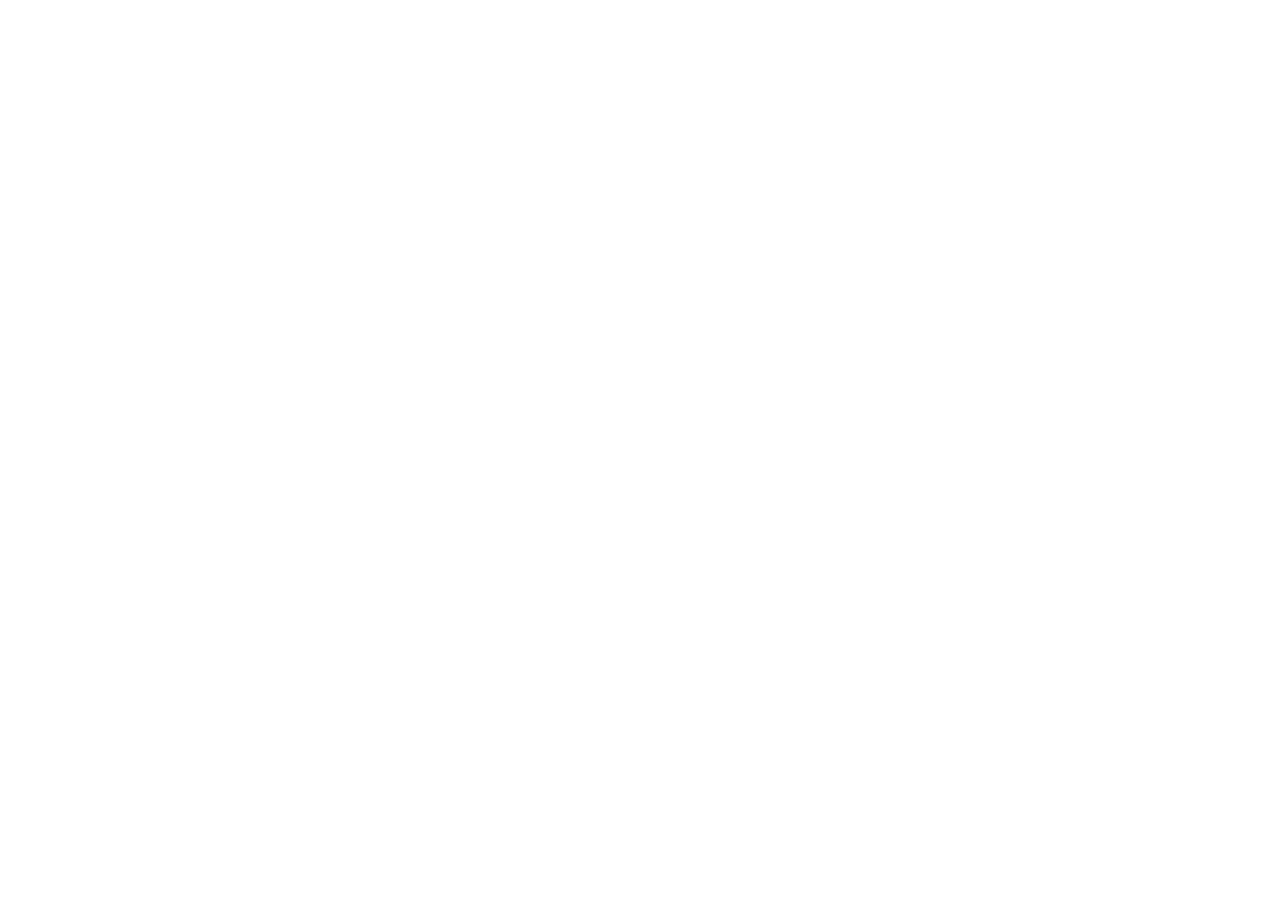
==== index.html @ 541f3d23 "final commit" ====
<!DOCTYPE html>
<html lang="en">
<head>
    <meta charset="UTF-8">
    <meta name="viewport" content="width=device-width, initial-scale=1.0">
    <title>Login & Registration page</title>
    <link rel="stylesheet" href="./Login_Registration_page.css">
</head>
<body>

    <header>
        <h2 class="logo">Logo</h2>
        <nav class="navigation-bar">
            <a href="#">Home</a>
            <a href="#">About</a>
            <a href="#">Contact</a>
            <a href="#">Service</a>
            <button class="login-btn">Login</button>
        </nav>
    </header>

    <div class="wrapper">
        <div class="icon-closed"><ion-icon name="close"></ion-icon></div>

        <div id="login" class="form-box login">
            <h2>Login</h2>
            <form action="#">
                <div class="input-box">
                    <span class="icon"><ion-icon name="mail"></ion-icon></span>
                    <input type="email" required>
                    <Label>Email</Label>
                </div>

                <div class="input-box">
                    <span class="icon"><ion-icon name="lock-closed"></ion-icon> </span>
                    <input type="password" required>
                    <Label>Password</Label>
                </div>
                <div class="remember-forget">
                    <label> <input type="checkbox"> Remember me </label>
                    <a href="#"> Forget Password </a>
                </div>
                <button type="submit" class="btn">Login</button>

                <div class="login-registration">
                    <p>Don't have an account ?<a href="#" class="register-link">Register</a></p>
                </div>
            </form>
        </div>
         <div id="register" class="form-box register">
            <h2>Registration</h2>
            <form action="#">
                <div class="input-box">
                    <span class="icon"><ion-icon name="person-circle"></ion-icon></span>
                    <input type="text" required>
                    <Label>Username</Label>
                </div>

                <div class="input-box">
                    <span class="icon"><ion-icon name="mail"></ion-icon></span>
                    <input type="email" required>
                    <Label>Email</Label>
                </div>

                <div class="input-box">
                    <span class="icon"><ion-icon name="lock-closed"></ion-icon> </span>
                    <input type="password" required>
                    <Label>Password</Label>
                </div>
                <div class="remember-forget">
                    <label> <input type="checkbox"> Agree to the term & Conditions </label>
                </div>
                <button type="button" class="btn">Register</button>

                <div class="login-registration">
                    <p>Already have an account ? <a href="#" class="login-link">Login</a></p>
                </div>
            </form>
        </div>
    </div>

    <script src="./Login_Registration_page.js"></script>
    <script type="module" src="https://unpkg.com/ionicons@7.1.0/dist/ionicons/ionicons.esm.js"></script>
    <script nomodule src="https://unpkg.com/ionicons@7.1.0/dist/ionicons/ionicons.js"></script>
</body>
</html>
---- Login_Registration_page.css ----
*{
    margin: 0;
    padding: 0;
    box-sizing: border-box;
}

body{
    display: flex;
    justify-content: center;
    align-items: center;
    min-height: 100vh;
    background: url(https://plus.unsplash.com/premium_photo-1675198764473-30434364c8b6?q=80&w=870&auto=format&fit=crop&ixlib=rb-4.1.0&ixid=M3wxMjA3fDB8MHxwaG90by1wYWdlfHx8fGVufDB8fHx8fA%3D%3D) no-repeat;
    background-size: cover;
    background-position:center;
}

header{
    position: fixed;
    top: 0;
    left: 0;
    width: 100vw;
    padding: 20px 100px;
    display: flex;
    justify-content: space-between;
    align-items: center;
    z-index: 99;
}

.logo{
    font-size: 3em;
    color: #ffff;
    user-select: none;
}

.navigation-bar a{
    position: relative;
    margin-left: 40px;
    text-decoration: none;
    color: #ffff;
    font-weight: 500;
    font-size: 1.23em;
}

.navigation-bar a::after{
    content: '';
    position: absolute;
    left: 0;
    bottom: -6px;
    width: 100%;
    height: 3px;
    background: #ffff;
    border-radius: 5px;
    transform-origin: right;
    transform: scale(0);
    transition: transform 0.5s;
}

.navigation-bar a:hover::after{
    transform-origin: left;
    transform: scale(1);
    transition: transform 0.5s;
}


.navigation-bar .login-btn{
    width: 130px;
    height: 50px;
    font-size: 1.23em;
    background: transparent;
    border: 2px solid white;
    outline: none;
    border-radius: 6px;
    cursor: pointer;
    color: #ffff;
    margin-left: 40px;
    transition: all 0.5s ease-in-out;
}

.navigation-bar .login-btn:hover{
    background-color: white;
    color: #162938;
    transition: all 0.5s ease-in-out;
}

.wrapper {
    position: relative;
    width: 400px;
    height: 440px;
    background: transparent;
    border: 2px solid rgba(255, 255, 255, .5);
    border-radius: 20px;
    backdrop-filter: blur(20px);
    box-shadow: 0 0 30px rgba(0, 0, 0, .5);
    display: flex;
    justify-content: center;
    align-items: center;
    overflow: hidden;
    transform: scale(0);
    transition: transform 0.5s ease , height .2s ease;
} 

.wrapper.active-popup {
    transform: scale(1);
}

.wrapper.active{
    height: 520px;
}

.wrapper .form-box{
    width: 100%;
    padding: 40px;
}

.wrapper .form-box.login{
    transition: transform 0.18s ease;
    transform: translateX(0);
}

.wrapper.active .form-box.login{
    transition: none;
    transform: translateX(-400px);
}

.wrapper .form-box.register {
    position: absolute;
    transition: none;
    transform: translateX(400px);
}

.wrapper.active .form-box.register{
    transition: transform 0.18s ease;
    transform: translateX(0);
}

.reg{
    display: none;
}

.log{
    display: none;
}

.wrapper .icon-closed{
    position: absolute;
    top: 0;
    right: 0;
    width: 45px;
    height: 45px;
    background: #162938;
    color: aliceblue;
    font-size: 2em;
    display: flex;
    justify-content: center;
    align-items: center;
    border-bottom-left-radius:20px ;
    cursor: pointer;
    z-index: 1;
}

.form-box h2{
    font-size: 2em;
    color: #162938;
    text-align: center;
    user-select: none;
}

.input-box{
    position: relative;
    width: 100%;
    height: 50px;
    border-bottom: 2px solid #162938;
    margin: 30px 0;
}

.input-box label{
    position: absolute;
    top: 50%;
    left: 5px;
    transform: translateY(-50%);
    font-size: 1em;
    color: #162938;
    font-weight: 500;
    pointer-events: none;
    transition: .5s;
}

.input-box input:focus~label,
.input-box input:valid~label{
    top: -5px;
}

.input-box input{
    height: 100%;
    width: 100%;
    background: transparent;
    border: none;
    outline: none;
    font-size: 1em;
    color: #162938;
    font-weight: 600;
    padding: 0 35px 0 5px;
}

.input-box .icon {
    position: absolute;
    right: 8px;
    font-size: 1.2em;
    color: #162938;
    line-height: 57px;
}

.remember-forget{
    font-size: .9em;
    color: #162938;
    font-weight: 500;
    margin: -15px 0 15px;
    display: flex;
    justify-content: space-between;
}

.remember-forget label input{
    accent-color: #162938;
    margin-right: 3px;
}

.remember-forget a {
    color: #162938;
    text-decoration: none;
}

.remember-forget a:hover {
    text-decoration: underline;
}

.btn{
    width: 100%;
    height: 45px;
    background-color: #162938;
    border: none;
    outline: none;
    border-radius: 6px;
    cursor: pointer;
    font-size: 1em;
    color: white;
    font-weight: 500;
}

.login-registration {
    font-size: .9em;
    color: #162938;
    text-align: center;
    font-weight: 500;
    margin: 25px 0 10px;
}

.login-registration p a {
    color: #162938;
    text-decoration: none;
    font-weight: 600;
}

.login-registration p a:hover{
    text-decoration: underline;
}
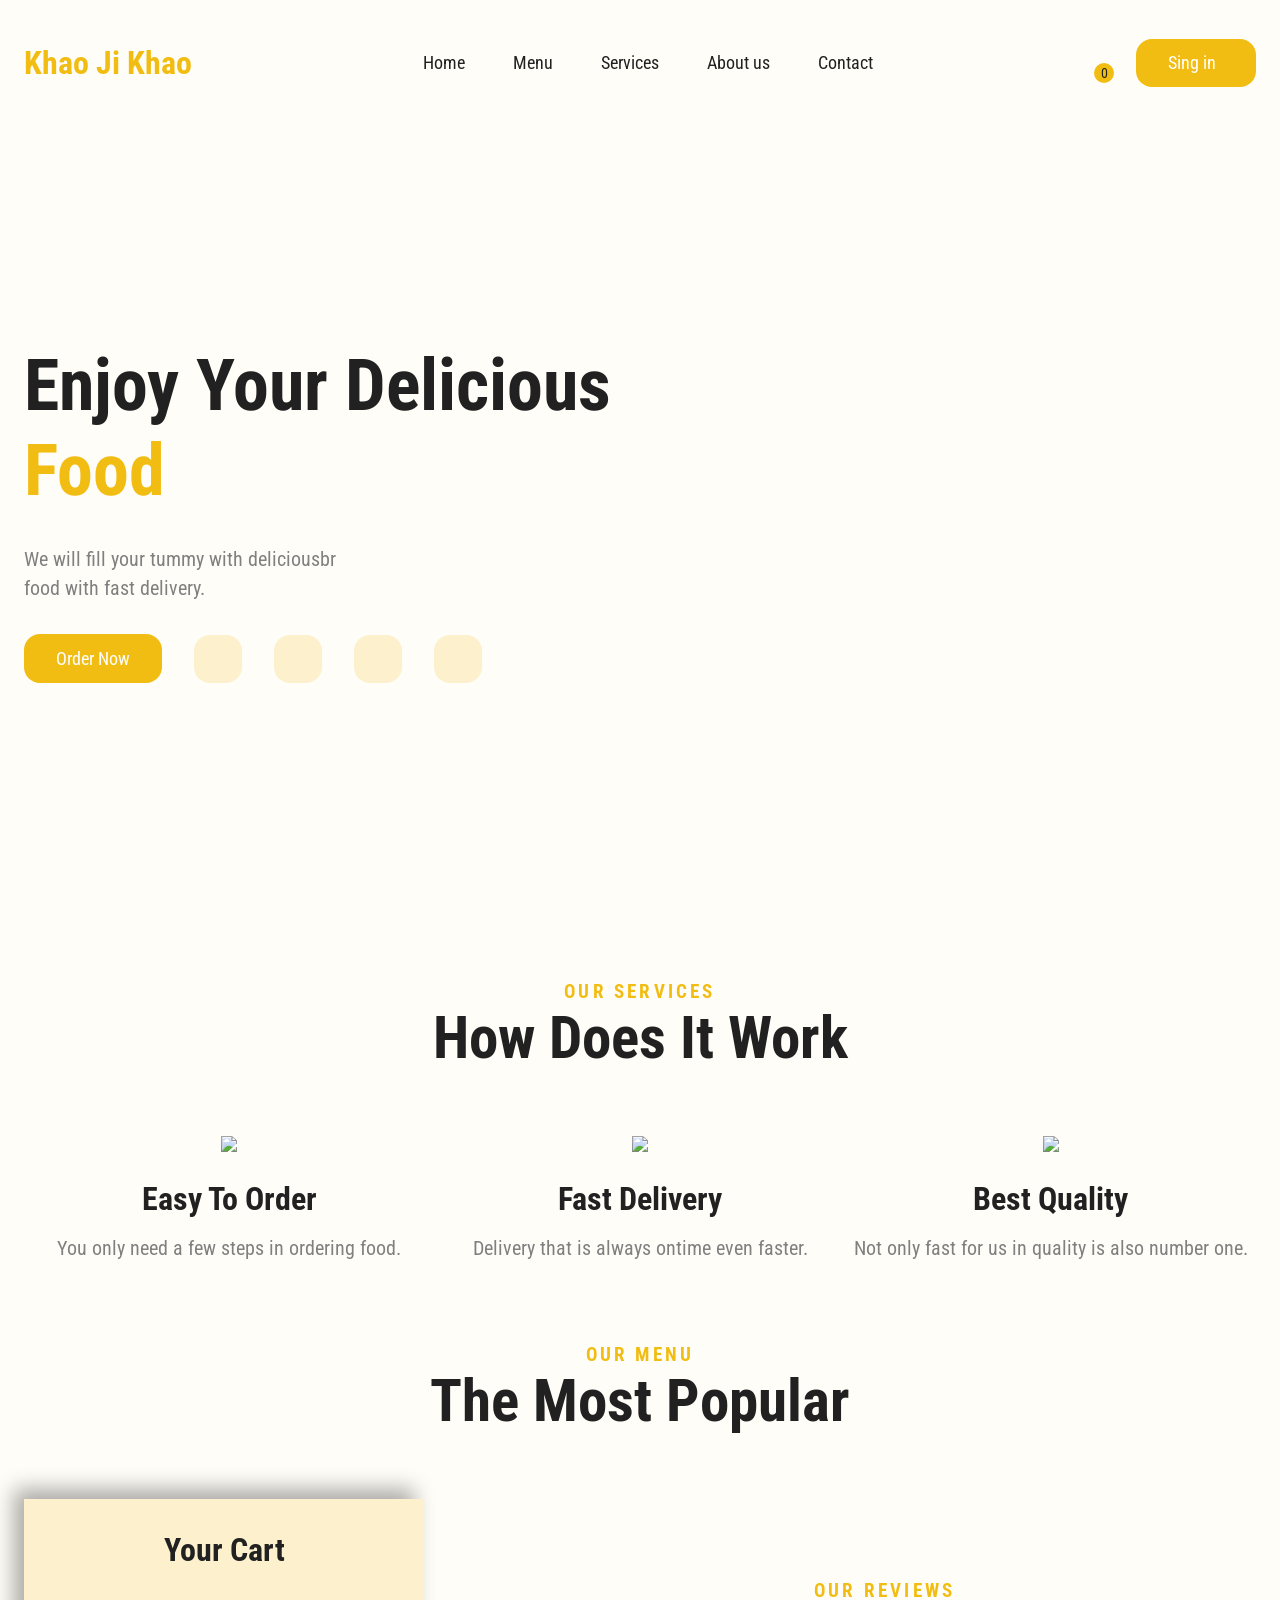
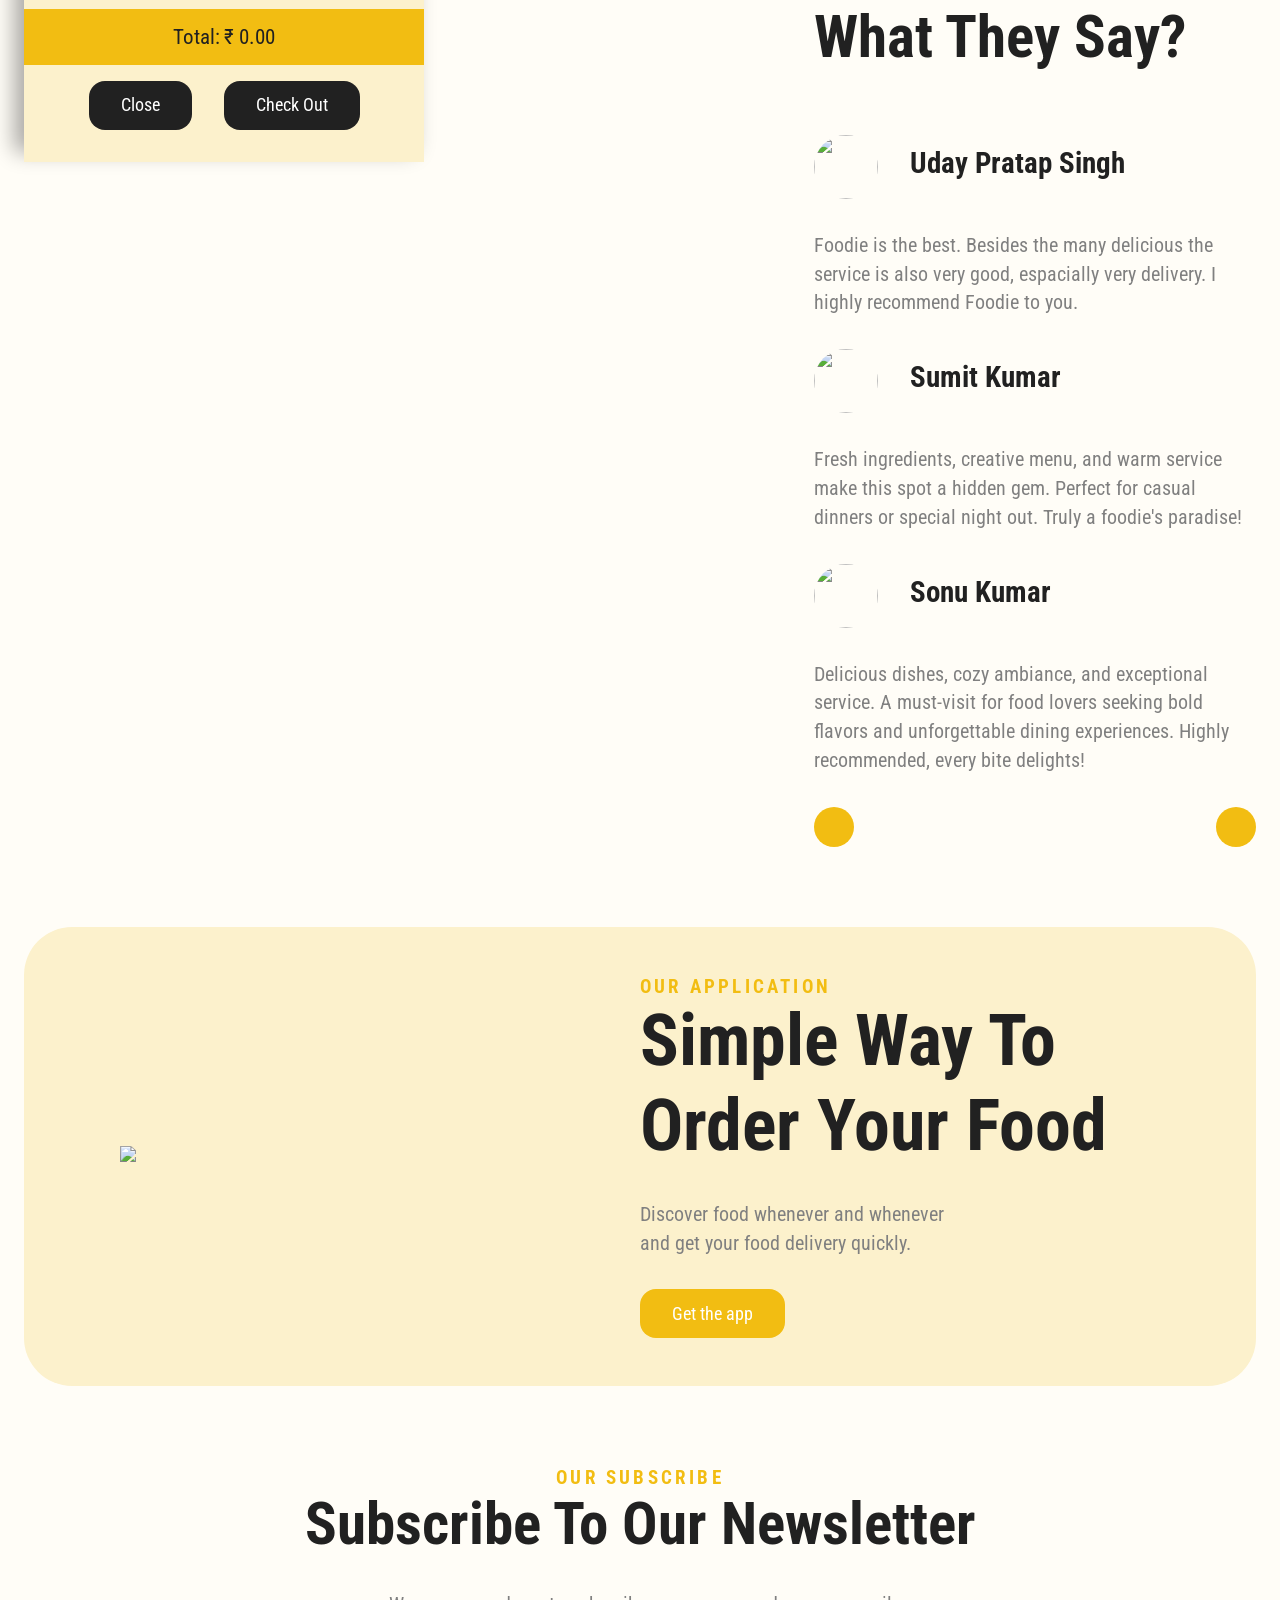
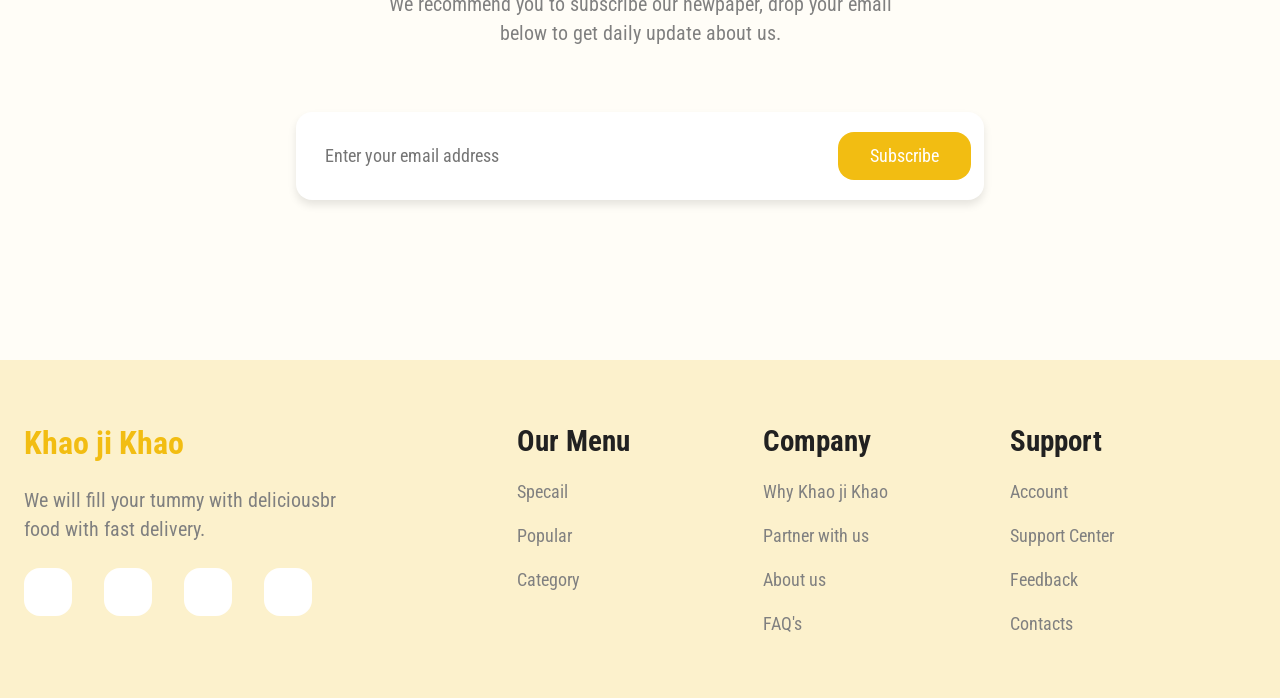
==== commit 165f899d: "update Logic" ====
--- a/index.html
+++ b/index.html
@@ -1,86 +1,454 @@
-<!DOCTYPE html>
+<!doctype html>
 <html lang="en">
-<head>
-    <meta charset="UTF-8">
-    <meta name="viewport" content="width=device-width, initial-scale=1.0">
-    <title>Login & Registration page</title>
-    <link rel="stylesheet" href="./Login_Registration_page.css">
-</head>
-<body>
-
+  <head>
+    <meta charset="UTF-8" />
+    <meta name="viewport" content="width=device-width, initial-scale=1.0" />
+    <title>Khao ji Khao</title>
+    <link
+      rel="stylesheet"
+      href="https://cdnjs.cloudflare.com/ajax/libs/font-awesome/7.0.1/css/all.min.css"
+      integrity="sha512-2SwdPD6INVrV/lHTZbO2nodKhrnDdJK9/kg2XD1r9uGqPo1cUbujc+IYdlYdEErWNu69gVcYgdxlmVmzTWnetw=="
+      crossorigin="anonymous"
+      referrerpolicy="no-referrer"
+    />
+    <link
+      rel="stylesheet"
+      href="https://cdn.jsdelivr.net/npm/swiper@12/swiper-bundle.min.css"
+    />
+    <link rel="stylesheet" href="./style.css" />
+    <script defer src="./script.js"></script>
+  </head>
+  <body>
+    <!-- HEADER PART -->
     <header>
-        <h2 class="logo">Logo</h2>
-        <nav class="navigation-bar">
+      <nav class="navbar flex between wrapper">
+        <a href="#" class="logo">Khao Ji Khao</a>
+
+        <!-- DESKTOP MENU -->
+        <ul class="navlist flex gap-3">
+          <li>
             <a href="#">Home</a>
-            <a href="#">About</a>
+          </li>
+          <li>
+            <a href="#">Menu</a>
+          </li>
+          <li>
+            <a href="#">Services</a>
+          </li>
+          <li>
+            <a href="#">About us</a>
+          </li>
+          <li>
             <a href="#">Contact</a>
-            <a href="#">Service</a>
-            <button class="login-btn">Login</button>
-        </nav>
+          </li>
+        </ul>
+
+        <div class="desktop-action flex gap-2">
+          <a href="#" class="cart-icon">
+            <i class="fa-solid fa-bag-shopping"></i>
+            <span class="cart-value">0</span>
+          </a>
+
+          <a href="#" class="btn">
+            Sing in &nbsp;
+            <i class="fa-solid fa-arrow-right-from-bracket"></i>
+          </a>
+
+          <a href="#" class="hamburger">
+            <i class="fa-solid fa-bars"></i>
+          </a>
+        </div>
+        <!-- MOBILE  MENU -->
+        <ul class="mobile-menu">
+          <li>
+            <a href="#">Home</a>
+          </li>
+          <li>
+            <a href="#">Menu</a>
+          </li>
+          <li>
+            <a href="#">Services</a>
+          </li>
+          <li>
+            <a href="#">About us</a>
+          </li>
+          <li>
+            <a href="#">Contact</a>
+          </li>
+          <li>
+            <a href="#" class="btn">
+              Sing in &nbsp;
+              <i class="fa-solid fa-arrow-right-from-bracket"></i>
+            </a>
+          </li>
+        </ul>
+      </nav>
     </header>
 
-    <div class="wrapper">
-        <div class="icon-closed"><ion-icon name="close"></ion-icon></div>
-
-        <div id="login" class="form-box login">
-            <h2>Login</h2>
-            <form action="#">
-                <div class="input-box">
-                    <span class="icon"><ion-icon name="mail"></ion-icon></span>
-                    <input type="email" required>
-                    <Label>Email</Label>
+    <!-- SECTION PART -->
+    <main>
+      <section>
+        <div class="hero-section flex wrapper gap-4">
+          <div class="content">
+            <h1>
+              Enjoy Your Delicious
+              <span>Food</span>
+            </h1>
+
+            <p class="para">
+              We will fill your tummy with deliciousbr <br />
+              food with fast delivery.
+            </p>
+            <div class="flex gap-2">
+              <a href="#" class="btn">Order Now</a>
+
+              <a href="#" class="social-icon">
+                <i class="fa-brands fa-x-twitter"></i>
+              </a>
+
+              <a href="#" class="social-icon">
+                <i class="fa-brands fa-instagram"></i>
+              </a>
+
+              <a href="#" class="social-icon">
+                <i class="fa-brands fa-facebook"></i>
+              </a>
+
+              <a href="#" class="social-icon">
+                <i class="fa-brands fa-google-plus-g"></i>
+              </a>
+            </div>
+          </div>
+
+          <div class="image-container">
+            <img src="images/delivery-boy.png" alt="" />
+          </div>
+        </div>
+      </section>
+
+      <section>
+        <div class="wrapper p-top">
+          <div class="text-center">
+            <h5>Our Services</h5>
+            <h2>How does it work</h2>
+          </div>
+
+          <div class="flex text-center mt-4 gap-4">
+            <div class="service-card">
+              <div class="image-container">
+                <img src="./images/easy-to-order.png" />
+              </div>
+              <h3>Easy to order</h3>
+              <p>You only need a few steps in ordering food.</p>
+            </div>
+            <div class="service-card">
+              <div class="image-container">
+                <img src="./images/fast-delivery.png" />
+              </div>
+              <h3>Fast Delivery</h3>
+              <p>Delivery that is always ontime even faster.</p>
+            </div>
+            <div class="service-card">
+              <div class="image-container">
+                <img src="./images/best-quality.png" />
+              </div>
+              <h3>Best Quality</h3>
+              <p>Not only fast for us in quality is also number one.</p>
+            </div>
+          </div>
+        </div>
+      </section>
+
+      <section>
+        <div class="wrapper p-top">
+          <div class="text-center">
+            <h5>Our Menu</h5>
+            <h2>The Most Popular</h2>
+          </div>
+
+          <div class="card-list text-center flex mt-4 gap-2">
+            <!-- <div class="order-card">
+                        <div class="card-image">
+                            <img src="./images/burger.png">
+                        </div>
+                        <h4>Doble Beef Burger</h4>
+                        <h4 class="price">₹ 200</h4>
+                        <a href="#" class="btn">Add to Cart</a>
+                    </div> -->
+          </div>
+
+          <!-- CART TAB -->
+
+          <div class="cart-tab">
+            <h3>Your Cart</h3>
+
+            <div class="cart-list">
+              <!-- <div class="item">
+                <div class="item-image">
+                  <img src="./images/burger.png">
                 </div>
-
-                <div class="input-box">
-                    <span class="icon"><ion-icon name="lock-closed"></ion-icon> </span>
-                    <input type="password" required>
-                    <Label>Password</Label>
+                <div class>
+                  <h4>Double Beef Burger</h4>
+                  <h4 class="item-total">₹ 0.00</h4>
                 </div>
-                <div class="remember-forget">
-                    <label> <input type="checkbox"> Remember me </label>
-                    <a href="#"> Forget Password </a>
+                <div class="flex">
+                  <a href="#" class="quantity-btn">
+                    <i class="fa-solid fa-minus"></i>
+                  </a>
+                  <h4 class="quantity-value">1</h4>
+                  <a href="#" class="quantity-btn">
+                    <i class="fa-solid fa-plus"></i>
+                  </a>
                 </div>
-                <button type="submit" class="btn">Login</button>
-
-                <div class="login-registration">
-                    <p>Don't have an account ?<a href="#" class="register-link">Register</a></p>
+              </div> -->
+            </div>
+
+            <div class="total-container">
+              <h4>Total:</h4>
+              <h4 class="cart-total">₹ 0.00</h4>
+            </div>
+
+            <div class="btn-container flex gap-2">
+              <a href="#" class="btn close-btn">Close</a>
+              <a href="#" class="btn">Check Out</a>
+            </div>
+          </div>
+        </div>
+      </section>
+
+      <section>
+        <div class="wrapper p-top flex gap-3">
+          <div class="image-container">
+            <img src="./images/delivery-boy-with-phone.png" alt="" />
+          </div>
+
+          <div class="review-container">
+            <h5>Our reviews</h5>
+            <h2>What they say?</h2>
+
+              <!-- Swiper -->
+              <div class="swiper mySwiper">
+                <div class="swiper-wrapper mt-4">
+                  <div class="swiper-slide">
+                    <div class="flex gap-2">
+                      <div class="profile">
+                        <img src="./images/profile1.jpeg" alt="" />
+                      </div>
+
+                      <div>
+                        <h4>Uday Pratap Singh</h4>
+                        <div class="mt-half">
+                          <i class="fa-solid fa-star"></i>
+                          <i class="fa-solid fa-star"></i>
+                          <i class="fa-solid fa-star"></i>
+                          <i class="fa-solid fa-star"></i>
+                        </div>
+                      </div>
+                    </div>
+                    <p class="para">
+                      Foodie is the best. Besides the many delicious the service
+                      is also very good, espacially very delivery. I highly
+                      recommend Foodie to you.
+                    </p>
+                  </div>
+
+                  <div class="swiper-slide">
+                    <div class="flex gap-2">
+                      <div class="profile">
+                        <img src="./images/profile2.jpeg" alt="" />
+                      </div>
+
+                      <div>
+                        <h4>Sumit Kumar</h4>
+                        <div class="mt-half">
+                          <i class="fa-solid fa-star"></i>
+                          <i class="fa-solid fa-star"></i>
+                          <i class="fa-solid fa-star"></i>
+                          <i class="fa-solid fa-star"></i>
+                        </div>
+                      </div>
+                    </div>
+                    <p class="para">
+                      Fresh ingredients, creative menu, and warm service make
+                      this spot a hidden gem. Perfect for casual dinners or
+                      special night out. Truly a foodie's paradise!
+                    </p>
+                  </div>
+
+                  <div class="swiper-slide">
+                    <div class="flex gap-2">
+                      <div class="profile">
+                        <img src="./images/profile3.jpeg" alt="" />
+                      </div>
+
+                      <div>
+                        <h4>Sonu Kumar</h4>
+                        <div class="mt-half">
+                          <i class="fa-solid fa-star"></i>
+                          <i class="fa-solid fa-star"></i>
+                          <i class="fa-solid fa-star"></i>
+                          <i class="fa-solid fa-star"></i>
+                        </div>
+                      </div>
+                    </div>
+                    <p class="para">
+                      Delicious dishes, cozy ambiance, and exceptional service.
+                      A must-visit for food lovers seeking bold flavors and
+                      unforgettable dining experiences. Highly recommended,
+                      every bite delights!
+                    </p>
+                  </div>
                 </div>
-            </form>
-        </div>
-         <div id="register" class="form-box register">
-            <h2>Registration</h2>
-            <form action="#">
-                <div class="input-box">
-                    <span class="icon"><ion-icon name="person-circle"></ion-icon></span>
-                    <input type="text" required>
-                    <Label>Username</Label>
+                <div class="flex between">
+                  <a href="#" class="arrow" id="prev">
+                    <i class="fa-solid fa-arrow-left"></i>
+                  </a>
+
+                  <a href="#" class="arrow" id="next">
+                    <i class="fa-solid fa-arrow-right"></i>
+                  </a>
                 </div>
-
-                <div class="input-box">
-                    <span class="icon"><ion-icon name="mail"></ion-icon></span>
-                    <input type="email" required>
-                    <Label>Email</Label>
-                </div>
-
-                <div class="input-box">
-                    <span class="icon"><ion-icon name="lock-closed"></ion-icon> </span>
-                    <input type="password" required>
-                    <Label>Password</Label>
-                </div>
-                <div class="remember-forget">
-                    <label> <input type="checkbox"> Agree to the term & Conditions </label>
-                </div>
-                <button type="button" class="btn">Register</button>
-
-                <div class="login-registration">
-                    <p>Already have an account ? <a href="#" class="login-link">Login</a></p>
-                </div>
-            </form>
-        </div>
-    </div>
-
-    <script src="./Login_Registration_page.js"></script>
-    <script type="module" src="https://unpkg.com/ionicons@7.1.0/dist/ionicons/ionicons.esm.js"></script>
-    <script nomodule src="https://unpkg.com/ionicons@7.1.0/dist/ionicons/ionicons.js"></script>
-</body>
-</html>+              </div>
+          </div>
+        </div>
+      </section>
+
+      <section>
+        <div class="wrapper p-top">
+          <div class="app-container flex between">
+            <div class="image-container">
+              <img src="./images/mobile-app.png" />
+            </div>
+
+            <div class="content">
+              <h5>Our Application</h5>
+              <h2>
+                Simple Way To <br />
+                Order Your Food
+              </h2>
+              <p class="para">
+                Discover food whenever and whenever <br />
+                and get your food delivery quickly.
+              </p>
+              <a href="#" class="btn"> Get the app</a>
+            </div>
+          </div>
+        </div>
+      </section>
+
+      <section>
+        <div class="wrapper p-top">
+          <div class="text-center">
+            <h5>Our Subscribe</h5>
+            <h2>Subscribe To Our Newsletter</h2>
+            <p class="para m-auto">
+              We recommend you to subscribe our newpaper, drop your email below
+              to get daily update about us.
+            </p>
+
+            <label class="input-container flex">
+              <input
+                type="email"
+                name="email"
+                id="email"
+                placeholder="Enter your email address"
+                autocomplete="off"
+              />
+              <a href="#" class="btn">Subscribe</a>
+            </label>
+          </div>
+        </div>
+      </section>
+    </main>
+
+    <!-- FOOTER PART -->
+    <footer>
+      <div class="footer-container">
+        <div class="flex wrapper gap-4">
+          <div class="footer-wrapper">
+            <a href="#" class="logo">Khao ji Khao</a>
+            <p class="mt-one-half">
+              We will fill your tummy with deliciousbr <br />
+              food with fast delivery.
+            </p>
+
+            <div class="flex gap-2 mt-one-half">
+
+              <a href="#" class="social-icon">
+                <i class="fa-brands fa-x-twitter"></i>
+              </a>
+
+              <a href="#" class="social-icon">
+                <i class="fa-brands fa-instagram"></i>
+              </a>
+
+              <a href="#" class="social-icon">
+                <i class="fa-brands fa-facebook"></i>
+              </a>
+
+              <a href="#" class="social-icon">
+                <i class="fa-brands fa-google-plus-g"></i>
+              </a>
+            </div>
+          </div>
+
+          <ul class="footer-wrapper">
+            <li>
+              <h4>Our Menu</h4>
+            </li>
+            <li class="mt-one-half">
+              <a href="#" class="footer-link">Specail</a>
+            </li>
+            <li class="mt-one-half">
+              <a href="#" class="footer-link">Popular</a>
+            </li>
+            <li class="mt-one-half">
+              <a href="#" class="footer-link">Category</a>
+            </li>
+          </ul>
+
+          <ul class="footer-wrapper">
+            <li>
+              <h4>Company</h4>
+            </li>
+            <li class="mt-one-half">
+              <a href="#" class="footer-link">Why Khao ji Khao</a>
+            </li>
+            <li class="mt-one-half">
+              <a href="#" class="footer-link">Partner with us</a>
+            </li>
+            <li class="mt-one-half">
+              <a href="#" class="footer-link">About us</a>
+            </li>
+            </li>
+            <li class="mt-one-half">
+              <a href="#" class="footer-link">FAQ's</a>
+            </li>
+          </ul>
+
+          <ul class="footer-wrapper">
+            <li>
+              <h4>Support</h4>
+            </li>
+            <li class="mt-one-half">
+              <a href="#" class="footer-link">Account</a>
+            </li>
+            <li class="mt-one-half">
+              <a href="#" class="footer-link">Support Center</a>
+            </li>
+            <li class="mt-one-half">
+              <a href="#" class="footer-link">Feedback</a>
+            </li>
+            </li>
+            <li class="mt-one-half">
+              <a href="#" class="footer-link">Contacts</a>
+            </li>
+          </ul>
+        </div>
+      </div>
+    </footer>
+
+
+    <script src="https://cdn.jsdelivr.net/npm/swiper@12/swiper-bundle.min.js"></script>
+  </body>
+</html>
--- a/style.css
+++ b/style.css
@@ -0,0 +1,551 @@
+@import url("https://fonts.googleapis.com/css2?family=Roboto+Condensed:ital,wght@0,100..900;1,100..900&display=swap");
+
+* {
+  margin: 0;
+  padding: 0;
+  box-sizing: border-box;
+  font-family: "Roboto Condensed", sans-serif;
+}
+
+:root {
+  --laed: #212121;
+  --gold-finger: #f2bd12;
+  --eye-ball: #fffdf7;
+  --hint-yellow: #fcf1cc;
+  --pure-white: #fff;
+}
+
+body {
+  background-color: var(--eye-ball);
+}
+
+/* BASIC STYLING */
+
+a {
+  font-size: 1.1em;
+  text-decoration: none;
+  color: var(--laed);
+}
+
+.flex {
+  display: flex;
+  align-items: center;
+  flex-wrap: wrap;
+}
+
+li {
+  list-style: none;
+}
+
+.between {
+  justify-content: space-between;
+}
+
+.gap-2 {
+  gap: 2rem;
+}
+.gap-3 {
+  gap: 3rem;
+}
+
+.wrapper {
+  max-width: 1400px;
+  margin: auto;
+  padding-inline: 1.5rem;
+}
+
+img {
+  max-width: 100%;
+  height: auto;
+  margin: auto;
+  /* display: block; */
+}
+
+.p-top {
+  padding-top: 5rem;
+}
+
+.text-center {
+  text-align: center;
+}
+
+.mt-4 {
+  margin-top: 4rem;
+}
+
+.mt-half {
+  margin-top: 0.5rem;
+}
+
+.m-auto {
+  margin: auto;
+}
+
+.mt-one-half {
+  margin-top: 1.5rem;
+}
+
+/* HEADER STYLING */
+
+.navbar {
+  min-height: 14vh;
+}
+
+.logo {
+  font-size: 2rem;
+  font-weight: bold;
+  color: var(--gold-finger);
+}
+
+.btn {
+  display: inline-block;
+  padding: 0.9rem 2rem;
+  background-color: var(--gold-finger);
+  border-radius: 1rem;
+  font-size: 1.1rem;
+  color: var(--pure-white);
+  box-shadow: black (0, 0, 0, 0.1) 0 2px 1px;
+  transition: 0.3s ease-in-out;
+}
+
+.btn:hover {
+  background-color: var(--laed);
+}
+
+.cart-icon {
+  color: var(--laed);
+  font-size: 1.3rem;
+  position: relative;
+}
+
+.cart-icon .cart-value {
+  position: absolute;
+  top: 50%;
+  right: -10px;
+  font-size: 0.85rem;
+  width: 20px;
+  aspect-ratio: 1;
+  border-radius: 100vw;
+  background-color: var(--gold-finger);
+  color: var(--laed);
+  text-align: center;
+  line-height: 20px;
+}
+
+.desktop-action .hamburger {
+  font-size: 1.5rem;
+  display: none;
+}
+
+.mobile-menu {
+  display: none;
+}
+
+/* SECTION STYLING */
+
+.hero-section {
+  min-height: calc(100vh - 14vh);
+}
+
+.content,
+.image-container,
+.service-card {
+  flex: 1;
+  flex-basis: 300px;
+}
+
+h1 {
+  font-size: 5.6vw;
+  color: var(--laed);
+}
+
+h1 span {
+  color: var(--gold-finger);
+}
+
+p {
+  font-size: 1.25rem;
+  color: gray;
+  line-height: 1.8rem;
+  font-weight: 400;
+}
+
+.para {
+  margin-block: 2rem;
+  max-width: 550px;
+}
+
+.social-icon {
+  background: var(--hint-yellow);
+  width: 3rem;
+  aspect-ratio: 1;
+  border-radius: 1rem;
+  font-size: 1rem;
+  text-align: center;
+  line-height: 3rem;
+  box-shadow: black (0, 0, 0, 0.1) 0 2px 1px;
+}
+
+.social-icon:hover {
+  background: var(--laed);
+  color: var(--pure-white);
+}
+
+/* SECTION 01 */
+
+h5 {
+  font-size: 1.2rem;
+  letter-spacing: 0.2rem;
+  color: var(--gold-finger);
+  text-transform: uppercase;
+}
+
+h2 {
+  font-size: 3.7rem;
+  text-transform: capitalize;
+  color: var(--laed);
+}
+
+h3 {
+  font-size: 2rem;
+  text-transform: capitalize;
+  color: var(--laed);
+}
+
+.service-card h3 {
+  margin-top: 1.5rem;
+  margin-bottom: 1rem;
+}
+
+/* SECTION 02 */
+
+.order-card {
+  flex: 1;
+  flex-basis: 300px;
+  background: var(--pure-white);
+  padding: 0 1rem 2rem 1rem;
+  border: 0.1rem solid var(--gold-finger);
+  border-radius: 2rem;
+  box-shadow:
+    rgba(0, 0, 0, 0.05) 8px 8px 8px,
+    rgba(0, 0, 0, 0.05) 8px 8px 8px inset;
+}
+
+.order-card img {
+  width: 15rem;
+  filter: drop-shadow(rgb(0, 0, 0, 0.2) 0 10px 10px);
+}
+
+h4 {
+  font-size: 1.8rem;
+  color: var(--laed);
+}
+
+.order-card .price {
+  font-size: 1.7rem;
+  color: var(--gold-finger);
+  padding: 1.3rem 0 2rem 0;
+}
+
+/* CARD TAB STYLING */
+
+.cart-tab {
+  background: var(--hint-yellow);
+  position: fixed;
+  inset: 0 -500 0 auto;
+  width: 25rem;
+  padding-block: 2rem;
+  display: flex;
+  flex-direction: column;
+  justify-content: center;
+  align-items: center;
+  z-index: 99;
+  box-shadow: 
+  rgba(0, 0, 0, 0.331) -10px -10px 20px;
+  transition: all 5s ease-in-out;
+}
+
+.cart-tab-active{
+  inset: 0 0 0 auto;
+}
+
+.cart-list{
+    flex: 1;
+    width: 100%;
+    margin-top: 1.5rem;
+    overflow: auto;
+}
+
+.cart-list::-webkit-scrollbar{
+  width: 0;
+}
+
+.total-container{
+  width: 100%;
+  background: var(--gold-finger);
+  text-align: center;
+  margin-block: 1rem  ;
+  padding-block: 1rem ;
+}
+
+.total-container h4{
+  display: inline-block;
+  font-size: 1.3rem;
+  font-weight: 400;
+}
+
+.btn-container .btn{
+  background: var(--laed);
+  transition: all 0.3s ease-in-out;
+}
+
+.btn-container .btn:hover{
+  background: var(--gold-finger);
+  color: var(--laed);
+  transition: all 0.3s ease-in-out;
+}
+
+.item{
+  display: flex;
+  align-items: center;
+  gap: 1rem;
+  padding: .7rem 1rem;
+
+}
+
+.item .detail {
+  flex: 2;
+}
+
+.cart-list .item:nth-child(even){
+  background: var(--eye-ball);
+}
+
+.item .item-image img{
+  width: 5rem;
+}
+
+.item h4{
+  font-size: 1.3rem;
+  color: var(--laed);
+}
+
+.item .item-total{
+  font-weight: 400;
+  margin-top: .3rem;
+}
+
+.quantity-btn{
+  background: var(--laed);
+  color: var(--pure-white);
+  width: 1.7rem;
+  aspect-ratio: 1;
+  border-radius: 100vw;
+  text-align: center;
+  line-height: 1.7rem;
+}
+
+.quantity-value{
+  font-size: 1.2rem;
+  font-weight: 400;
+  margin-inline: .6rem;
+}
+
+
+/* SECTION 03 */
+
+.review-container {
+  width: 650px;
+  max-width: 100%;
+  flex: 1;
+}
+
+.profile {
+  width: 4rem;
+  aspect-ratio: 1;
+  border-radius: 100vw;
+  overflow: hidden;
+}
+
+.fa-star {
+  color: var(--gold-finger);
+}
+
+.profile img {
+  width: 100%;
+  height: 100%;
+  object-fit: cover;
+}
+
+.swiper {
+  width: 100%;
+  height: 100%;
+}
+
+.arrow {
+  width: 2.5rem;
+  aspect-ratio: 1;
+  border-radius: 100vw;
+  background: var(--gold-finger);
+  color: var(--laed);
+  text-align: center;
+  line-height: 2.5rem;
+}
+
+/* SECTION 04 */
+
+.app-container {
+  background-color: var(--hint-yellow);
+  padding: 3rem 6rem;
+  border-radius: 3rem;
+}
+
+.app-container .content h2 {
+  font-size: 4.5rem;
+}
+
+.app-container .image-container img {
+  width: 25rem;
+}
+
+/* section05 */
+
+.input-container {
+  width: 43rem;
+  max-width: 100%;
+  background: var(--pure-white);
+  padding: 0.8rem;
+  box-shadow: rgba(0, 0, 0, 0.1) 0 5px 8px;
+  border-radius: 1rem;
+  margin: 4rem auto 0 auto;
+}
+
+input[type="email"] {
+  flex: 1;
+  height: 7vh;
+  background: transparent;
+  border: none;
+  font-size: 1.1rem;
+  padding-left: 1rem;
+}
+
+input[type="email"]:focus {
+  outline: none;
+}
+
+/* FOOTER STYLING */
+
+.footer-container {
+  margin-top: 10rem;
+  padding-block: 4rem;
+  background-color: var(--hint-yellow);
+}
+
+.footer-container .flex {
+  align-items: flex-start;
+}
+
+.footer-wrapper {
+  flex: 1;
+  flex-basis: 150px;
+}
+
+.footer-wrapper:nth-child(1) {
+  flex: 2;
+  flex-basis: 300px;
+}
+
+.footer-wrapper .social-icon {
+  background: var(--pure-white);
+}
+
+.footer-wrapper .social-icon:hover {
+  background: var(--laed);
+  color: var(--pure-white);
+}
+
+.footer-link {
+  color: gray;
+  font-size: 1.1rem;
+  transition: 0.3s all ease-in-out;
+}
+
+.footer-link:hover {
+  color: var(--laed);
+}
+
+/* MEDIA QUARY */
+
+@media screen and (max-width: 780px) {
+  /* HEADER STYLING */
+
+  .navlist,
+  .desktop-action .btn {
+    display: none;
+  }
+
+  .desktop-action .hamburger {
+    display: block;
+  }
+
+  .mobile-menu {
+    display: flex;
+    flex-direction: column;
+    justify-content: center;
+    align-items: center;
+    gap: 2rem;
+    position: absolute;
+    top: 20%;
+    left: -100%;
+    transform: translateX(-50px);
+    width: 20rem;
+    padding: 2rem;
+    background: var(--pure-white);
+    border: 0.1rem solid var(--gold-finger);
+    border-radius: 2rem;
+    box-shadow:
+      rgba(0, 0, 0, 0.05) 8px 8px 8px,
+      rgba(0, 0, 0, 0.05) 8px 8px 8px inset;
+    transition: all 0.5s ease-in-out;
+  }
+
+  .mobile-menu-active {
+    left: 50%;
+    transform: translateX(-50%);
+  }
+
+  /* SECTION STYLING */
+
+  /* HERO STYLING */
+
+  h1 {
+    font-size: 3.6rem;
+  }
+
+  .content {
+    padding-top: 2rem;
+  }
+
+  .gap-2 {
+    gap: 1.4rem;
+  }
+
+  .gap-4 {
+    gap: 4rem;
+  }
+
+  /* SECTION 01 */
+  h1 {
+    font-size: 3rem;
+  }
+
+  /* SECTION04 */
+
+  .app-container {
+    padding: 2.2rem;
+  }
+
+  .app-container .content h2 {
+    font-size: 3.5rem;
+  }
+}
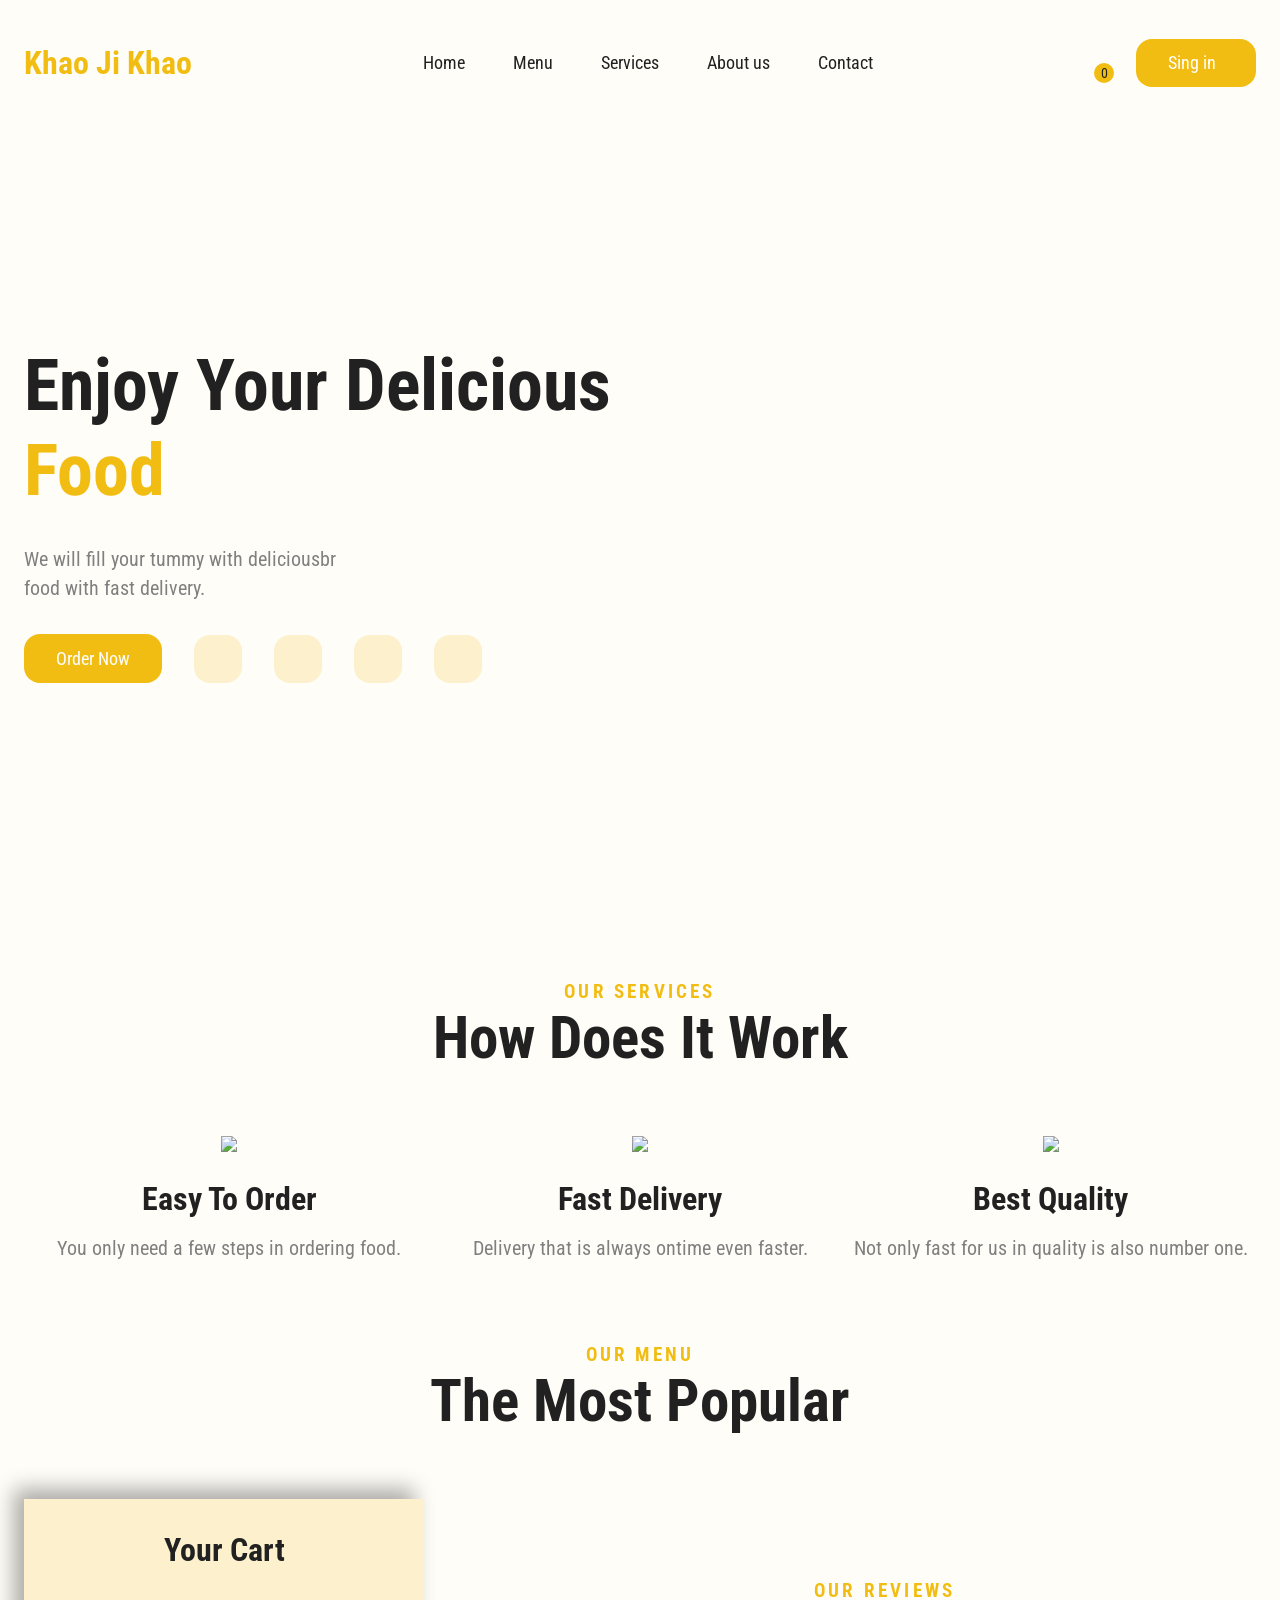
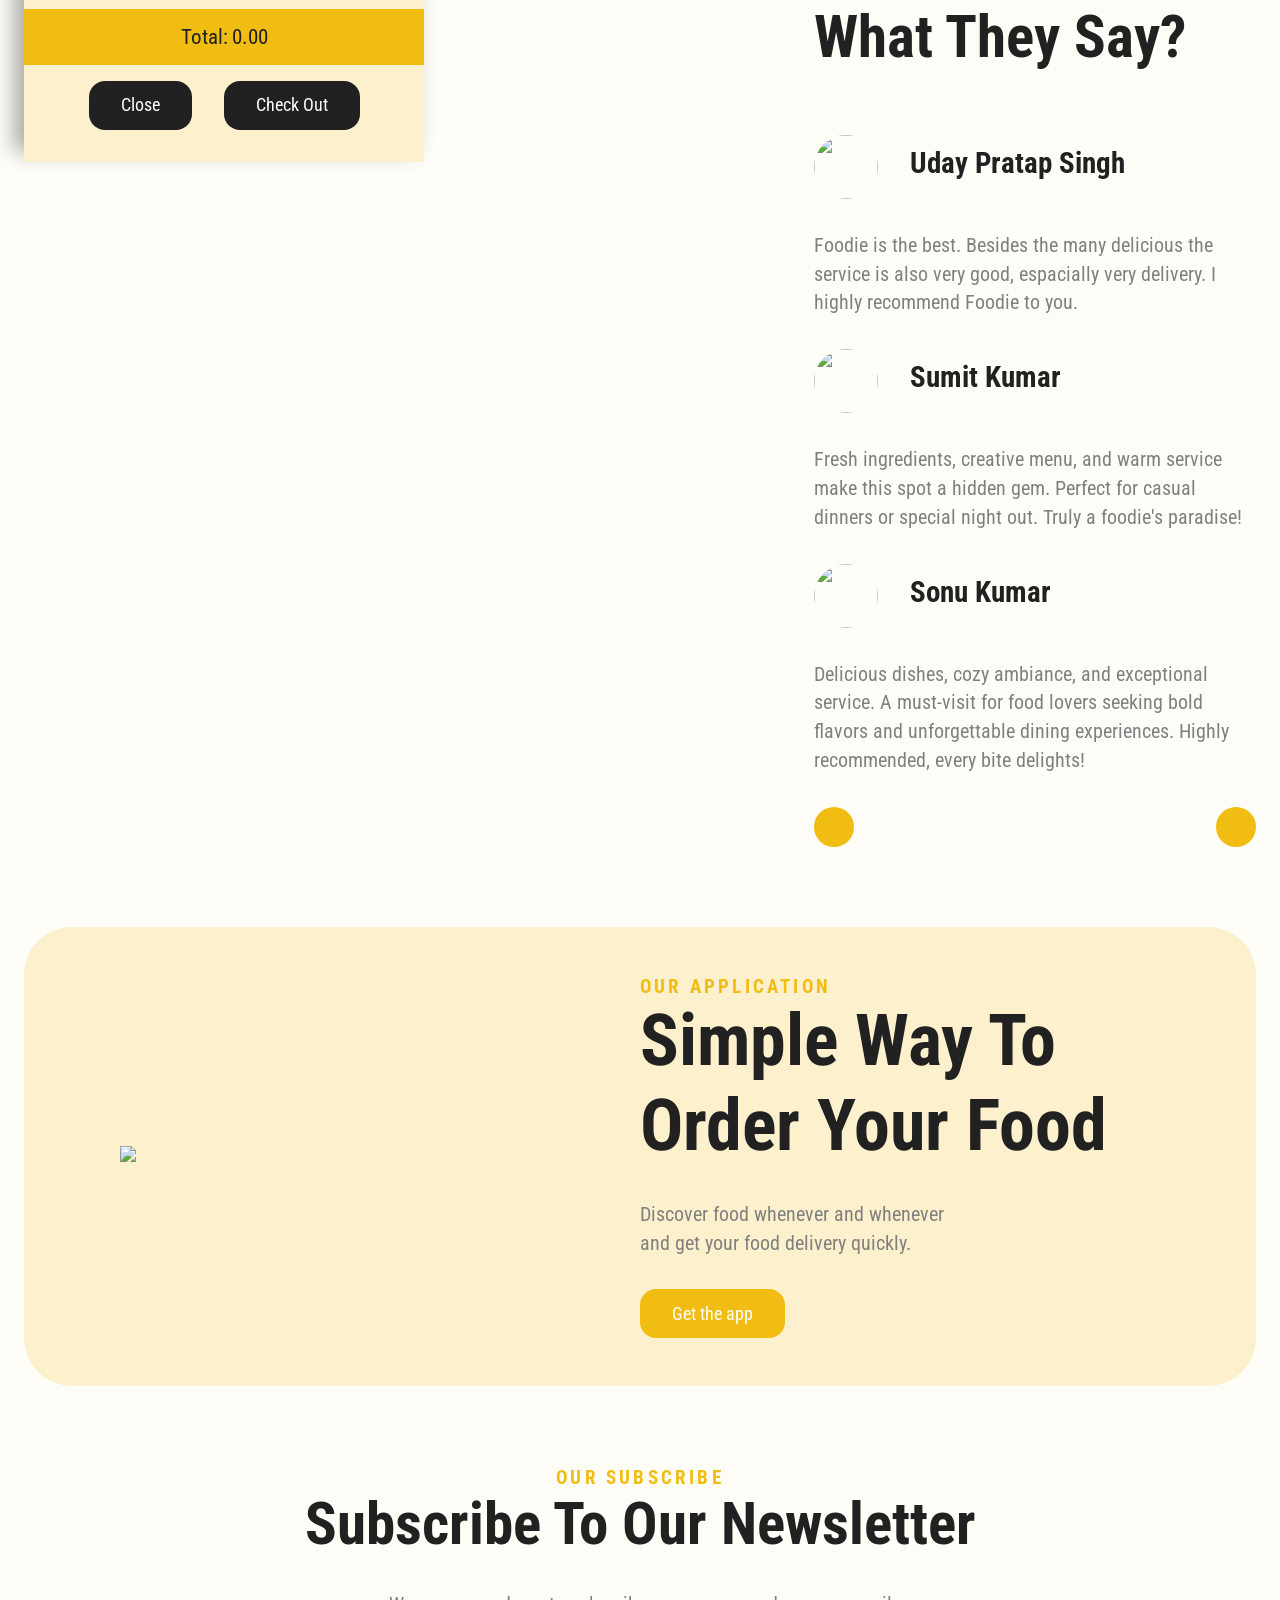
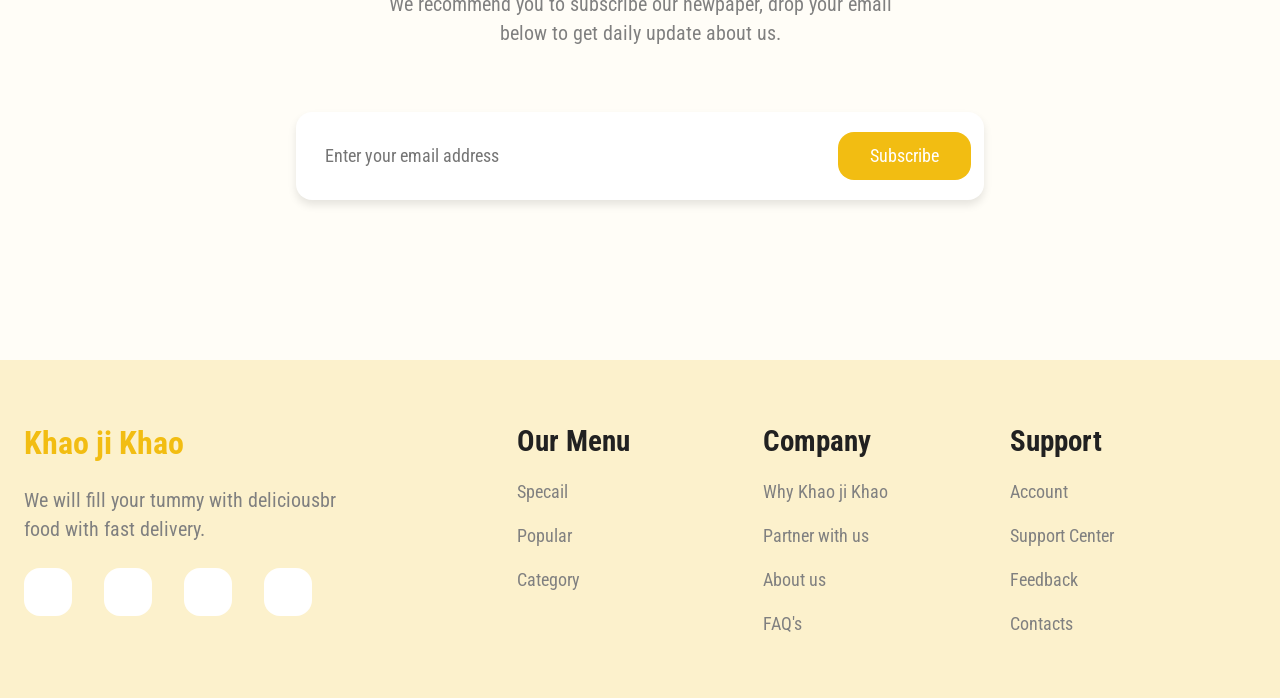
==== commit d81707bc: "new commit" ====
--- a/index.html
+++ b/index.html
@@ -1,454 +1,454 @@
-<!doctype html>
-<html lang="en">
-  <head>
-    <meta charset="UTF-8" />
-    <meta name="viewport" content="width=device-width, initial-scale=1.0" />
-    <title>Khao ji Khao</title>
-    <link
-      rel="stylesheet"
-      href="https://cdnjs.cloudflare.com/ajax/libs/font-awesome/7.0.1/css/all.min.css"
-      integrity="sha512-2SwdPD6INVrV/lHTZbO2nodKhrnDdJK9/kg2XD1r9uGqPo1cUbujc+IYdlYdEErWNu69gVcYgdxlmVmzTWnetw=="
-      crossorigin="anonymous"
-      referrerpolicy="no-referrer"
-    />
-    <link
-      rel="stylesheet"
-      href="https://cdn.jsdelivr.net/npm/swiper@12/swiper-bundle.min.css"
-    />
-    <link rel="stylesheet" href="./style.css" />
-    <script defer src="./script.js"></script>
-  </head>
-  <body>
-    <!-- HEADER PART -->
-    <header>
-      <nav class="navbar flex between wrapper">
-        <a href="#" class="logo">Khao Ji Khao</a>
-
-        <!-- DESKTOP MENU -->
-        <ul class="navlist flex gap-3">
-          <li>
-            <a href="#">Home</a>
-          </li>
-          <li>
-            <a href="#">Menu</a>
-          </li>
-          <li>
-            <a href="#">Services</a>
-          </li>
-          <li>
-            <a href="#">About us</a>
-          </li>
-          <li>
-            <a href="#">Contact</a>
-          </li>
-        </ul>
-
-        <div class="desktop-action flex gap-2">
-          <a href="#" class="cart-icon">
-            <i class="fa-solid fa-bag-shopping"></i>
-            <span class="cart-value">0</span>
-          </a>
-
-          <a href="#" class="btn">
-            Sing in &nbsp;
-            <i class="fa-solid fa-arrow-right-from-bracket"></i>
-          </a>
-
-          <a href="#" class="hamburger">
-            <i class="fa-solid fa-bars"></i>
-          </a>
-        </div>
-        <!-- MOBILE  MENU -->
-        <ul class="mobile-menu">
-          <li>
-            <a href="#">Home</a>
-          </li>
-          <li>
-            <a href="#">Menu</a>
-          </li>
-          <li>
-            <a href="#">Services</a>
-          </li>
-          <li>
-            <a href="#">About us</a>
-          </li>
-          <li>
-            <a href="#">Contact</a>
-          </li>
-          <li>
-            <a href="#" class="btn">
-              Sing in &nbsp;
-              <i class="fa-solid fa-arrow-right-from-bracket"></i>
-            </a>
-          </li>
-        </ul>
-      </nav>
-    </header>
-
-    <!-- SECTION PART -->
-    <main>
-      <section>
-        <div class="hero-section flex wrapper gap-4">
-          <div class="content">
-            <h1>
-              Enjoy Your Delicious
-              <span>Food</span>
-            </h1>
-
-            <p class="para">
-              We will fill your tummy with deliciousbr <br />
-              food with fast delivery.
-            </p>
-            <div class="flex gap-2">
-              <a href="#" class="btn">Order Now</a>
-
-              <a href="#" class="social-icon">
-                <i class="fa-brands fa-x-twitter"></i>
-              </a>
-
-              <a href="#" class="social-icon">
-                <i class="fa-brands fa-instagram"></i>
-              </a>
-
-              <a href="#" class="social-icon">
-                <i class="fa-brands fa-facebook"></i>
-              </a>
-
-              <a href="#" class="social-icon">
-                <i class="fa-brands fa-google-plus-g"></i>
-              </a>
-            </div>
-          </div>
-
-          <div class="image-container">
-            <img src="images/delivery-boy.png" alt="" />
-          </div>
-        </div>
-      </section>
-
-      <section>
-        <div class="wrapper p-top">
-          <div class="text-center">
-            <h5>Our Services</h5>
-            <h2>How does it work</h2>
-          </div>
-
-          <div class="flex text-center mt-4 gap-4">
-            <div class="service-card">
-              <div class="image-container">
-                <img src="./images/easy-to-order.png" />
-              </div>
-              <h3>Easy to order</h3>
-              <p>You only need a few steps in ordering food.</p>
-            </div>
-            <div class="service-card">
-              <div class="image-container">
-                <img src="./images/fast-delivery.png" />
-              </div>
-              <h3>Fast Delivery</h3>
-              <p>Delivery that is always ontime even faster.</p>
-            </div>
-            <div class="service-card">
-              <div class="image-container">
-                <img src="./images/best-quality.png" />
-              </div>
-              <h3>Best Quality</h3>
-              <p>Not only fast for us in quality is also number one.</p>
-            </div>
-          </div>
-        </div>
-      </section>
-
-      <section>
-        <div class="wrapper p-top">
-          <div class="text-center">
-            <h5>Our Menu</h5>
-            <h2>The Most Popular</h2>
-          </div>
-
-          <div class="card-list text-center flex mt-4 gap-2">
-            <!-- <div class="order-card">
-                        <div class="card-image">
-                            <img src="./images/burger.png">
-                        </div>
-                        <h4>Doble Beef Burger</h4>
-                        <h4 class="price">₹ 200</h4>
-                        <a href="#" class="btn">Add to Cart</a>
-                    </div> -->
-          </div>
-
-          <!-- CART TAB -->
-
-          <div class="cart-tab">
-            <h3>Your Cart</h3>
-
-            <div class="cart-list">
-              <!-- <div class="item">
-                <div class="item-image">
-                  <img src="./images/burger.png">
-                </div>
-                <div class>
-                  <h4>Double Beef Burger</h4>
-                  <h4 class="item-total">₹ 0.00</h4>
-                </div>
-                <div class="flex">
-                  <a href="#" class="quantity-btn">
-                    <i class="fa-solid fa-minus"></i>
-                  </a>
-                  <h4 class="quantity-value">1</h4>
-                  <a href="#" class="quantity-btn">
-                    <i class="fa-solid fa-plus"></i>
-                  </a>
-                </div>
-              </div> -->
-            </div>
-
-            <div class="total-container">
-              <h4>Total:</h4>
-              <h4 class="cart-total">₹ 0.00</h4>
-            </div>
-
-            <div class="btn-container flex gap-2">
-              <a href="#" class="btn close-btn">Close</a>
-              <a href="#" class="btn">Check Out</a>
-            </div>
-          </div>
-        </div>
-      </section>
-
-      <section>
-        <div class="wrapper p-top flex gap-3">
-          <div class="image-container">
-            <img src="./images/delivery-boy-with-phone.png" alt="" />
-          </div>
-
-          <div class="review-container">
-            <h5>Our reviews</h5>
-            <h2>What they say?</h2>
-
-              <!-- Swiper -->
-              <div class="swiper mySwiper">
-                <div class="swiper-wrapper mt-4">
-                  <div class="swiper-slide">
-                    <div class="flex gap-2">
-                      <div class="profile">
-                        <img src="./images/profile1.jpeg" alt="" />
-                      </div>
-
-                      <div>
-                        <h4>Uday Pratap Singh</h4>
-                        <div class="mt-half">
-                          <i class="fa-solid fa-star"></i>
-                          <i class="fa-solid fa-star"></i>
-                          <i class="fa-solid fa-star"></i>
-                          <i class="fa-solid fa-star"></i>
-                        </div>
-                      </div>
-                    </div>
-                    <p class="para">
-                      Foodie is the best. Besides the many delicious the service
-                      is also very good, espacially very delivery. I highly
-                      recommend Foodie to you.
-                    </p>
-                  </div>
-
-                  <div class="swiper-slide">
-                    <div class="flex gap-2">
-                      <div class="profile">
-                        <img src="./images/profile2.jpeg" alt="" />
-                      </div>
-
-                      <div>
-                        <h4>Sumit Kumar</h4>
-                        <div class="mt-half">
-                          <i class="fa-solid fa-star"></i>
-                          <i class="fa-solid fa-star"></i>
-                          <i class="fa-solid fa-star"></i>
-                          <i class="fa-solid fa-star"></i>
-                        </div>
-                      </div>
-                    </div>
-                    <p class="para">
-                      Fresh ingredients, creative menu, and warm service make
-                      this spot a hidden gem. Perfect for casual dinners or
-                      special night out. Truly a foodie's paradise!
-                    </p>
-                  </div>
-
-                  <div class="swiper-slide">
-                    <div class="flex gap-2">
-                      <div class="profile">
-                        <img src="./images/profile3.jpeg" alt="" />
-                      </div>
-
-                      <div>
-                        <h4>Sonu Kumar</h4>
-                        <div class="mt-half">
-                          <i class="fa-solid fa-star"></i>
-                          <i class="fa-solid fa-star"></i>
-                          <i class="fa-solid fa-star"></i>
-                          <i class="fa-solid fa-star"></i>
-                        </div>
-                      </div>
-                    </div>
-                    <p class="para">
-                      Delicious dishes, cozy ambiance, and exceptional service.
-                      A must-visit for food lovers seeking bold flavors and
-                      unforgettable dining experiences. Highly recommended,
-                      every bite delights!
-                    </p>
-                  </div>
-                </div>
-                <div class="flex between">
-                  <a href="#" class="arrow" id="prev">
-                    <i class="fa-solid fa-arrow-left"></i>
-                  </a>
-
-                  <a href="#" class="arrow" id="next">
-                    <i class="fa-solid fa-arrow-right"></i>
-                  </a>
-                </div>
-              </div>
-          </div>
-        </div>
-      </section>
-
-      <section>
-        <div class="wrapper p-top">
-          <div class="app-container flex between">
-            <div class="image-container">
-              <img src="./images/mobile-app.png" />
-            </div>
-
-            <div class="content">
-              <h5>Our Application</h5>
-              <h2>
-                Simple Way To <br />
-                Order Your Food
-              </h2>
-              <p class="para">
-                Discover food whenever and whenever <br />
-                and get your food delivery quickly.
-              </p>
-              <a href="#" class="btn"> Get the app</a>
-            </div>
-          </div>
-        </div>
-      </section>
-
-      <section>
-        <div class="wrapper p-top">
-          <div class="text-center">
-            <h5>Our Subscribe</h5>
-            <h2>Subscribe To Our Newsletter</h2>
-            <p class="para m-auto">
-              We recommend you to subscribe our newpaper, drop your email below
-              to get daily update about us.
-            </p>
-
-            <label class="input-container flex">
-              <input
-                type="email"
-                name="email"
-                id="email"
-                placeholder="Enter your email address"
-                autocomplete="off"
-              />
-              <a href="#" class="btn">Subscribe</a>
-            </label>
-          </div>
-        </div>
-      </section>
-    </main>
-
-    <!-- FOOTER PART -->
-    <footer>
-      <div class="footer-container">
-        <div class="flex wrapper gap-4">
-          <div class="footer-wrapper">
-            <a href="#" class="logo">Khao ji Khao</a>
-            <p class="mt-one-half">
-              We will fill your tummy with deliciousbr <br />
-              food with fast delivery.
-            </p>
-
-            <div class="flex gap-2 mt-one-half">
-
-              <a href="#" class="social-icon">
-                <i class="fa-brands fa-x-twitter"></i>
-              </a>
-
-              <a href="#" class="social-icon">
-                <i class="fa-brands fa-instagram"></i>
-              </a>
-
-              <a href="#" class="social-icon">
-                <i class="fa-brands fa-facebook"></i>
-              </a>
-
-              <a href="#" class="social-icon">
-                <i class="fa-brands fa-google-plus-g"></i>
-              </a>
-            </div>
-          </div>
-
-          <ul class="footer-wrapper">
-            <li>
-              <h4>Our Menu</h4>
-            </li>
-            <li class="mt-one-half">
-              <a href="#" class="footer-link">Specail</a>
-            </li>
-            <li class="mt-one-half">
-              <a href="#" class="footer-link">Popular</a>
-            </li>
-            <li class="mt-one-half">
-              <a href="#" class="footer-link">Category</a>
-            </li>
-          </ul>
-
-          <ul class="footer-wrapper">
-            <li>
-              <h4>Company</h4>
-            </li>
-            <li class="mt-one-half">
-              <a href="#" class="footer-link">Why Khao ji Khao</a>
-            </li>
-            <li class="mt-one-half">
-              <a href="#" class="footer-link">Partner with us</a>
-            </li>
-            <li class="mt-one-half">
-              <a href="#" class="footer-link">About us</a>
-            </li>
-            </li>
-            <li class="mt-one-half">
-              <a href="#" class="footer-link">FAQ's</a>
-            </li>
-          </ul>
-
-          <ul class="footer-wrapper">
-            <li>
-              <h4>Support</h4>
-            </li>
-            <li class="mt-one-half">
-              <a href="#" class="footer-link">Account</a>
-            </li>
-            <li class="mt-one-half">
-              <a href="#" class="footer-link">Support Center</a>
-            </li>
-            <li class="mt-one-half">
-              <a href="#" class="footer-link">Feedback</a>
-            </li>
-            </li>
-            <li class="mt-one-half">
-              <a href="#" class="footer-link">Contacts</a>
-            </li>
-          </ul>
-        </div>
-      </div>
-    </footer>
-
-
-    <script src="https://cdn.jsdelivr.net/npm/swiper@12/swiper-bundle.min.js"></script>
-  </body>
-</html>
+<!doctype html>
+<html lang="en">
+  <head>
+    <meta charset="UTF-8" />
+    <meta name="viewport" content="width=device-width, initial-scale=1.0" />
+    <title>Khao ji Khao</title>
+    <link
+      rel="stylesheet"
+      href="https://cdnjs.cloudflare.com/ajax/libs/font-awesome/7.0.1/css/all.min.css"
+      integrity="sha512-2SwdPD6INVrV/lHTZbO2nodKhrnDdJK9/kg2XD1r9uGqPo1cUbujc+IYdlYdEErWNu69gVcYgdxlmVmzTWnetw=="
+      crossorigin="anonymous"
+      referrerpolicy="no-referrer"
+    />
+    <link
+      rel="stylesheet"
+      href="https://cdn.jsdelivr.net/npm/swiper@12/swiper-bundle.min.css"
+    />
+    <link rel="stylesheet" href="./style.css" />
+    <script defer src="./script.js"></script>
+  </head>
+  <body>
+    <!-- HEADER PART -->
+    <header>
+      <nav class="navbar flex between wrapper">
+        <a href="#" class="logo">Khao Ji Khao</a>
+
+        <!-- DESKTOP MENU -->
+        <ul class="navlist flex gap-3">
+          <li>
+            <a href="#">Home</a>
+          </li>
+          <li>
+            <a href="#">Menu</a>
+          </li>
+          <li>
+            <a href="#">Services</a>
+          </li>
+          <li>
+            <a href="#">About us</a>
+          </li>
+          <li>
+            <a href="#">Contact</a>
+          </li>
+        </ul>
+
+        <div class="desktop-action flex gap-2">
+          <a href="#" class="cart-icon">
+            <i class="fa-solid fa-bag-shopping"></i>
+            <span class="cart-value">0</span>
+          </a>
+
+          <a href="#" class="btn">
+            Sing in &nbsp;
+            <i class="fa-solid fa-arrow-right-from-bracket"></i>
+          </a>
+
+          <a href="#" class="hamburger">
+            <i class="fa-solid fa-bars"></i>
+          </a>
+        </div>
+        <!-- MOBILE  MENU -->
+        <ul class="mobile-menu">
+          <li>
+            <a href="#">Home</a>
+          </li>
+          <li>
+            <a href="#">Menu</a>
+          </li>
+          <li>
+            <a href="#">Services</a>
+          </li>
+          <li>
+            <a href="#">About us</a>
+          </li>
+          <li>
+            <a href="#">Contact</a>
+          </li>
+          <li>
+            <a href="#" class="btn">
+              Sing in &nbsp;
+              <i class="fa-solid fa-arrow-right-from-bracket"></i>
+            </a>
+          </li>
+        </ul>
+      </nav>
+    </header>
+
+    <!-- SECTION PART -->
+    <main>
+      <section>
+        <div class="hero-section flex wrapper gap-4">
+          <div class="content">
+            <h1>
+              Enjoy Your Delicious
+              <span>Food</span>
+            </h1>
+
+            <p class="para">
+              We will fill your tummy with deliciousbr <br />
+              food with fast delivery.
+            </p>
+            <div class="flex gap-2">
+              <a href="#" class="btn">Order Now</a>
+
+              <a href="#" class="social-icon">
+                <i class="fa-brands fa-x-twitter"></i>
+              </a>
+
+              <a href="#" class="social-icon">
+                <i class="fa-brands fa-instagram"></i>
+              </a>
+
+              <a href="#" class="social-icon">
+                <i class="fa-brands fa-facebook"></i>
+              </a>
+
+              <a href="#" class="social-icon">
+                <i class="fa-brands fa-google-plus-g"></i>
+              </a>
+            </div>
+          </div>
+
+          <div class="image-container">
+            <img src="images/delivery-boy.png" alt="" />
+          </div>
+        </div>
+      </section>
+
+      <section>
+        <div class="wrapper p-top">
+          <div class="text-center">
+            <h5>Our Services</h5>
+            <h2>How does it work</h2>
+          </div>
+
+          <div class="flex text-center mt-4 gap-4">
+            <div class="service-card">
+              <div class="image-container">
+                <img src="./images/easy-to-order.png" />
+              </div>
+              <h3>Easy to order</h3>
+              <p>You only need a few steps in ordering food.</p>
+            </div>
+            <div class="service-card">
+              <div class="image-container">
+                <img src="./images/fast-delivery.png" />
+              </div>
+              <h3>Fast Delivery</h3>
+              <p>Delivery that is always ontime even faster.</p>
+            </div>
+            <div class="service-card">
+              <div class="image-container">
+                <img src="./images/best-quality.png" />
+              </div>
+              <h3>Best Quality</h3>
+              <p>Not only fast for us in quality is also number one.</p>
+            </div>
+          </div>
+        </div>
+      </section>
+
+      <section>
+        <div class="wrapper p-top">
+          <div class="text-center">
+            <h5>Our Menu</h5>
+            <h2>The Most Popular</h2>
+          </div>
+
+          <div class="card-list text-center flex mt-4 gap-2">
+            <!-- <div class="order-card">
+                        <div class="card-image">
+                            <img src="./images/burger.png">
+                        </div>
+                        <h4>Doble Beef Burger</h4>
+                        <h4 class="price">200</h4>
+                        <a href="#" class="btn">Add to Cart</a>
+                    </div> -->
+          </div>
+
+          <!-- CART TAB -->
+
+          <div class="cart-tab">
+            <h3>Your Cart</h3>
+
+            <div class="cart-list">
+              <!-- <div class="item">
+                <div class="item-image">
+                  <img src="./images/burger.png">
+                </div>
+                <div class>
+                  <h4>Double Beef Burger</h4>
+                  <h4 class="item-total">0.00</h4>
+                </div>
+                <div>
+                  <a href="#" class="quantity-btn">
+                    <i class="fa-solid fa-minus"></i>
+                  </a>
+                  <h4 class="quantity-value">1</h4>
+                  <a href="#" class="quantity-btn">
+                    <i class="fa-solid fa-plus"></i>
+                  </a>
+                </div>
+              </div> -->
+            </div>
+
+            <div class="total-container">
+              <h4>Total:</h4>
+              <h4 class="cart-total">0.00</h4>
+            </div>
+
+            <div class="btn-container flex gap-2">
+              <a href="#" class="btn close-btn">Close</a>
+              <a href="#" class="btn">Check Out</a>
+            </div>
+          </div>
+        </div>
+      </section>
+
+      <section>
+        <div class="wrapper p-top flex gap-3">
+          <div class="image-container">
+            <img src="./images/delivery-boy-with-phone.png" alt="" />
+          </div>
+
+          <div class="review-container">
+            <h5>Our reviews</h5>
+            <h2>What they say?</h2>
+
+              <!-- Swiper -->
+              <div class="swiper mySwiper">
+                <div class="swiper-wrapper mt-4">
+                  <div class="swiper-slide">
+                    <div class="flex gap-2">
+                      <div class="profile">
+                        <img src="./images/profile1.jpeg" alt="" />
+                      </div>
+
+                      <div>
+                        <h4>Uday Pratap Singh</h4>
+                        <div class="mt-half">
+                          <i class="fa-solid fa-star"></i>
+                          <i class="fa-solid fa-star"></i>
+                          <i class="fa-solid fa-star"></i>
+                          <i class="fa-solid fa-star"></i>
+                        </div>
+                      </div>
+                    </div>
+                    <p class="para">
+                      Foodie is the best. Besides the many delicious the service
+                      is also very good, espacially very delivery. I highly
+                      recommend Foodie to you.
+                    </p>
+                  </div>
+
+                  <div class="swiper-slide">
+                    <div class="flex gap-2">
+                      <div class="profile">
+                        <img src="./images/profile2.jpeg" alt="" />
+                      </div>
+
+                      <div>
+                        <h4>Sumit Kumar</h4>
+                        <div class="mt-half">
+                          <i class="fa-solid fa-star"></i>
+                          <i class="fa-solid fa-star"></i>
+                          <i class="fa-solid fa-star"></i>
+                          <i class="fa-solid fa-star"></i>
+                        </div>
+                      </div>
+                    </div>
+                    <p class="para">
+                      Fresh ingredients, creative menu, and warm service make
+                      this spot a hidden gem. Perfect for casual dinners or
+                      special night out. Truly a foodie's paradise!
+                    </p>
+                  </div>
+
+                  <div class="swiper-slide">
+                    <div class="flex gap-2">
+                      <div class="profile">
+                        <img src="./images/profile3.jpeg" alt="" />
+                      </div>
+
+                      <div>
+                        <h4>Sonu Kumar</h4>
+                        <div class="mt-half">
+                          <i class="fa-solid fa-star"></i>
+                          <i class="fa-solid fa-star"></i>
+                          <i class="fa-solid fa-star"></i>
+                          <i class="fa-solid fa-star"></i>
+                        </div>
+                      </div>
+                    </div>
+                    <p class="para">
+                      Delicious dishes, cozy ambiance, and exceptional service.
+                      A must-visit for food lovers seeking bold flavors and
+                      unforgettable dining experiences. Highly recommended,
+                      every bite delights!
+                    </p>
+                  </div>
+                </div>
+                <div class="flex between">
+                  <a href="#" class="arrow" id="prev">
+                    <i class="fa-solid fa-arrow-left"></i>
+                  </a>
+
+                  <a href="#" class="arrow" id="next">
+                    <i class="fa-solid fa-arrow-right"></i>
+                  </a>
+                </div>
+              </div>
+          </div>
+        </div>
+      </section>
+
+      <section>
+        <div class="wrapper p-top">
+          <div class="app-container flex between">
+            <div class="image-container">
+              <img src="./images/mobile-app.png" />
+            </div>
+
+            <div class="content">
+              <h5>Our Application</h5>
+              <h2>
+                Simple Way To <br />
+                Order Your Food
+              </h2>
+              <p class="para">
+                Discover food whenever and whenever <br />
+                and get your food delivery quickly.
+              </p>
+              <a href="#" class="btn"> Get the app</a>
+            </div>
+          </div>
+        </div>
+      </section>
+
+      <section>
+        <div class="wrapper p-top">
+          <div class="text-center">
+            <h5>Our Subscribe</h5>
+            <h2>Subscribe To Our Newsletter</h2>
+            <p class="para m-auto">
+              We recommend you to subscribe our newpaper, drop your email below
+              to get daily update about us.
+            </p>
+
+            <label class="input-container flex">
+              <input
+                type="email"
+                name="email"
+                id="email"
+                placeholder="Enter your email address"
+                autocomplete="off"
+              />
+              <a href="#" class="btn">Subscribe</a>
+            </label>
+          </div>
+        </div>
+      </section>
+    </main>
+
+    <!-- FOOTER PART -->
+    <footer>
+      <div class="footer-container">
+        <div class="flex wrapper gap-4">
+          <div class="footer-wrapper">
+            <a href="#" class="logo">Khao ji Khao</a>
+            <p class="mt-one-half">
+              We will fill your tummy with deliciousbr <br />
+              food with fast delivery.
+            </p>
+
+            <div class="flex gap-2 mt-one-half">
+
+              <a href="#" class="social-icon">
+                <i class="fa-brands fa-x-twitter"></i>
+              </a>
+
+              <a href="#" class="social-icon">
+                <i class="fa-brands fa-instagram"></i>
+              </a>
+
+              <a href="#" class="social-icon">
+                <i class="fa-brands fa-facebook"></i>
+              </a>
+
+              <a href="#" class="social-icon">
+                <i class="fa-brands fa-google-plus-g"></i>
+              </a>
+            </div>
+          </div>
+
+          <ul class="footer-wrapper">
+            <li>
+              <h4>Our Menu</h4>
+            </li>
+            <li class="mt-one-half">
+              <a href="#" class="footer-link">Specail</a>
+            </li>
+            <li class="mt-one-half">
+              <a href="#" class="footer-link">Popular</a>
+            </li>
+            <li class="mt-one-half">
+              <a href="#" class="footer-link">Category</a>
+            </li>
+          </ul>
+
+          <ul class="footer-wrapper">
+            <li>
+              <h4>Company</h4>
+            </li>
+            <li class="mt-one-half">
+              <a href="#" class="footer-link">Why Khao ji Khao</a>
+            </li>
+            <li class="mt-one-half">
+              <a href="#" class="footer-link">Partner with us</a>
+            </li>
+            <li class="mt-one-half">
+              <a href="#" class="footer-link">About us</a>
+            </li>
+            </li>
+            <li class="mt-one-half">
+              <a href="#" class="footer-link">FAQ's</a>
+            </li>
+          </ul>
+
+          <ul class="footer-wrapper">
+            <li>
+              <h4>Support</h4>
+            </li>
+            <li class="mt-one-half">
+              <a href="#" class="footer-link">Account</a>
+            </li>
+            <li class="mt-one-half">
+              <a href="#" class="footer-link">Support Center</a>
+            </li>
+            <li class="mt-one-half">
+              <a href="#" class="footer-link">Feedback</a>
+            </li>
+            </li>
+            <li class="mt-one-half">
+              <a href="#" class="footer-link">Contacts</a>
+            </li>
+          </ul>
+        </div>
+      </div>
+    </footer>
+
+
+    <script src="https://cdn.jsdelivr.net/npm/swiper@12/swiper-bundle.min.js"></script>
+  </body>
+</html>
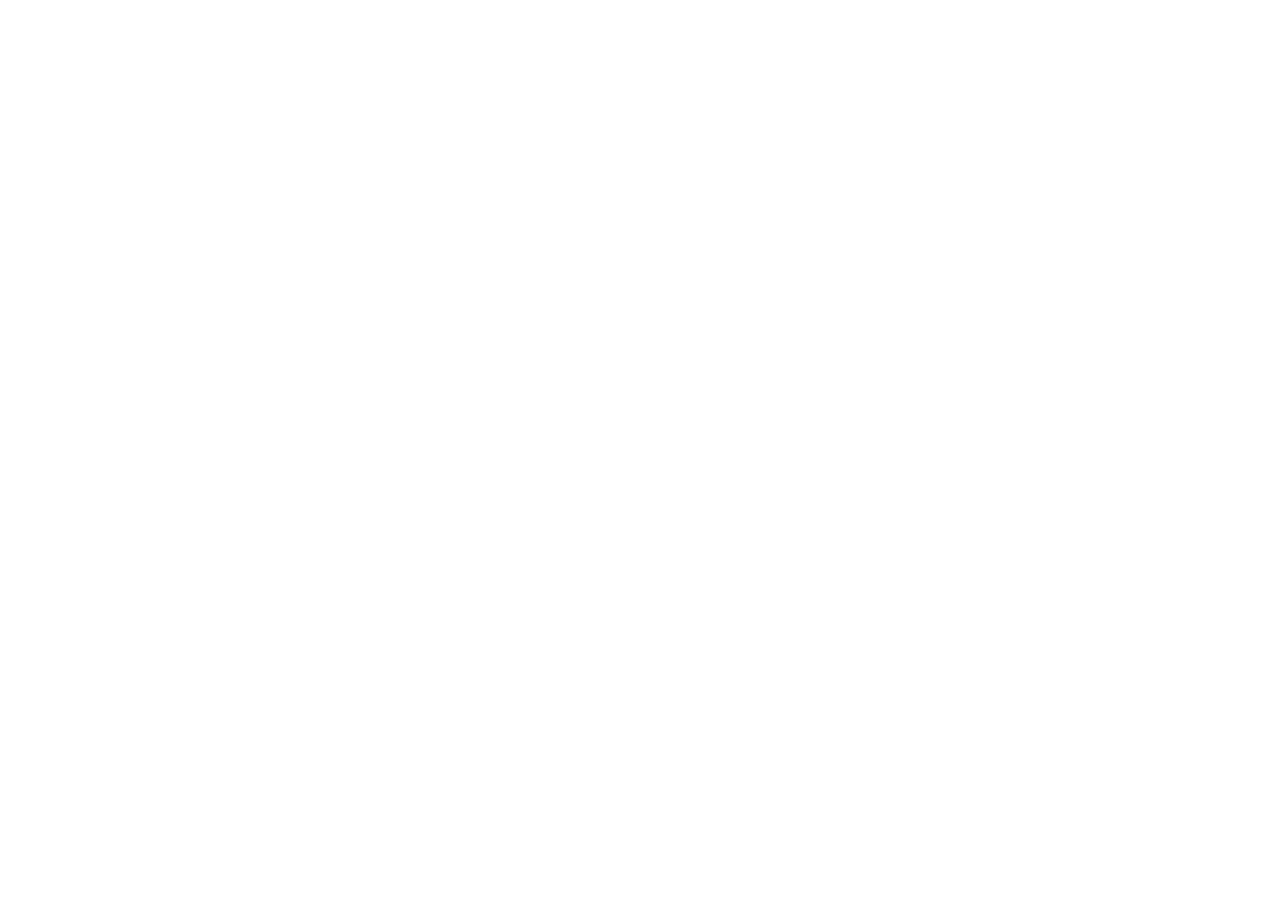
==== commit 4ea101e5: "Final Commit" ====
--- a/index.html
+++ b/index.html
@@ -1,454 +1,86 @@
-<!doctype html>
-<html lang="en">
-  <head>
-    <meta charset="UTF-8" />
-    <meta name="viewport" content="width=device-width, initial-scale=1.0" />
-    <title>Khao ji Khao</title>
-    <link
-      rel="stylesheet"
-      href="https://cdnjs.cloudflare.com/ajax/libs/font-awesome/7.0.1/css/all.min.css"
-      integrity="sha512-2SwdPD6INVrV/lHTZbO2nodKhrnDdJK9/kg2XD1r9uGqPo1cUbujc+IYdlYdEErWNu69gVcYgdxlmVmzTWnetw=="
-      crossorigin="anonymous"
-      referrerpolicy="no-referrer"
-    />
-    <link
-      rel="stylesheet"
-      href="https://cdn.jsdelivr.net/npm/swiper@12/swiper-bundle.min.css"
-    />
-    <link rel="stylesheet" href="./style.css" />
-    <script defer src="./script.js"></script>
-  </head>
-  <body>
-    <!-- HEADER PART -->
-    <header>
-      <nav class="navbar flex between wrapper">
-        <a href="#" class="logo">Khao Ji Khao</a>
-
-        <!-- DESKTOP MENU -->
-        <ul class="navlist flex gap-3">
-          <li>
-            <a href="#">Home</a>
-          </li>
-          <li>
-            <a href="#">Menu</a>
-          </li>
-          <li>
-            <a href="#">Services</a>
-          </li>
-          <li>
-            <a href="#">About us</a>
-          </li>
-          <li>
-            <a href="#">Contact</a>
-          </li>
-        </ul>
-
-        <div class="desktop-action flex gap-2">
-          <a href="#" class="cart-icon">
-            <i class="fa-solid fa-bag-shopping"></i>
-            <span class="cart-value">0</span>
-          </a>
-
-          <a href="#" class="btn">
-            Sing in &nbsp;
-            <i class="fa-solid fa-arrow-right-from-bracket"></i>
-          </a>
-
-          <a href="#" class="hamburger">
-            <i class="fa-solid fa-bars"></i>
-          </a>
-        </div>
-        <!-- MOBILE  MENU -->
-        <ul class="mobile-menu">
-          <li>
-            <a href="#">Home</a>
-          </li>
-          <li>
-            <a href="#">Menu</a>
-          </li>
-          <li>
-            <a href="#">Services</a>
-          </li>
-          <li>
-            <a href="#">About us</a>
-          </li>
-          <li>
-            <a href="#">Contact</a>
-          </li>
-          <li>
-            <a href="#" class="btn">
-              Sing in &nbsp;
-              <i class="fa-solid fa-arrow-right-from-bracket"></i>
-            </a>
-          </li>
-        </ul>
-      </nav>
-    </header>
-
-    <!-- SECTION PART -->
-    <main>
-      <section>
-        <div class="hero-section flex wrapper gap-4">
-          <div class="content">
-            <h1>
-              Enjoy Your Delicious
-              <span>Food</span>
-            </h1>
-
-            <p class="para">
-              We will fill your tummy with deliciousbr <br />
-              food with fast delivery.
-            </p>
-            <div class="flex gap-2">
-              <a href="#" class="btn">Order Now</a>
-
-              <a href="#" class="social-icon">
-                <i class="fa-brands fa-x-twitter"></i>
-              </a>
-
-              <a href="#" class="social-icon">
-                <i class="fa-brands fa-instagram"></i>
-              </a>
-
-              <a href="#" class="social-icon">
-                <i class="fa-brands fa-facebook"></i>
-              </a>
-
-              <a href="#" class="social-icon">
-                <i class="fa-brands fa-google-plus-g"></i>
-              </a>
-            </div>
-          </div>
-
-          <div class="image-container">
-            <img src="images/delivery-boy.png" alt="" />
-          </div>
-        </div>
-      </section>
-
-      <section>
-        <div class="wrapper p-top">
-          <div class="text-center">
-            <h5>Our Services</h5>
-            <h2>How does it work</h2>
-          </div>
-
-          <div class="flex text-center mt-4 gap-4">
-            <div class="service-card">
-              <div class="image-container">
-                <img src="./images/easy-to-order.png" />
-              </div>
-              <h3>Easy to order</h3>
-              <p>You only need a few steps in ordering food.</p>
-            </div>
-            <div class="service-card">
-              <div class="image-container">
-                <img src="./images/fast-delivery.png" />
-              </div>
-              <h3>Fast Delivery</h3>
-              <p>Delivery that is always ontime even faster.</p>
-            </div>
-            <div class="service-card">
-              <div class="image-container">
-                <img src="./images/best-quality.png" />
-              </div>
-              <h3>Best Quality</h3>
-              <p>Not only fast for us in quality is also number one.</p>
-            </div>
-          </div>
-        </div>
-      </section>
-
-      <section>
-        <div class="wrapper p-top">
-          <div class="text-center">
-            <h5>Our Menu</h5>
-            <h2>The Most Popular</h2>
-          </div>
-
-          <div class="card-list text-center flex mt-4 gap-2">
-            <!-- <div class="order-card">
-                        <div class="card-image">
-                            <img src="./images/burger.png">
-                        </div>
-                        <h4>Doble Beef Burger</h4>
-                        <h4 class="price">200</h4>
-                        <a href="#" class="btn">Add to Cart</a>
-                    </div> -->
-          </div>
-
-          <!-- CART TAB -->
-
-          <div class="cart-tab">
-            <h3>Your Cart</h3>
-
-            <div class="cart-list">
-              <!-- <div class="item">
-                <div class="item-image">
-                  <img src="./images/burger.png">
-                </div>
-                <div class>
-                  <h4>Double Beef Burger</h4>
-                  <h4 class="item-total">0.00</h4>
-                </div>
-                <div>
-                  <a href="#" class="quantity-btn">
-                    <i class="fa-solid fa-minus"></i>
-                  </a>
-                  <h4 class="quantity-value">1</h4>
-                  <a href="#" class="quantity-btn">
-                    <i class="fa-solid fa-plus"></i>
-                  </a>
-                </div>
-              </div> -->
-            </div>
-
-            <div class="total-container">
-              <h4>Total:</h4>
-              <h4 class="cart-total">0.00</h4>
-            </div>
-
-            <div class="btn-container flex gap-2">
-              <a href="#" class="btn close-btn">Close</a>
-              <a href="#" class="btn">Check Out</a>
-            </div>
-          </div>
-        </div>
-      </section>
-
-      <section>
-        <div class="wrapper p-top flex gap-3">
-          <div class="image-container">
-            <img src="./images/delivery-boy-with-phone.png" alt="" />
-          </div>
-
-          <div class="review-container">
-            <h5>Our reviews</h5>
-            <h2>What they say?</h2>
-
-              <!-- Swiper -->
-              <div class="swiper mySwiper">
-                <div class="swiper-wrapper mt-4">
-                  <div class="swiper-slide">
-                    <div class="flex gap-2">
-                      <div class="profile">
-                        <img src="./images/profile1.jpeg" alt="" />
-                      </div>
-
-                      <div>
-                        <h4>Uday Pratap Singh</h4>
-                        <div class="mt-half">
-                          <i class="fa-solid fa-star"></i>
-                          <i class="fa-solid fa-star"></i>
-                          <i class="fa-solid fa-star"></i>
-                          <i class="fa-solid fa-star"></i>
-                        </div>
-                      </div>
-                    </div>
-                    <p class="para">
-                      Foodie is the best. Besides the many delicious the service
-                      is also very good, espacially very delivery. I highly
-                      recommend Foodie to you.
-                    </p>
-                  </div>
-
-                  <div class="swiper-slide">
-                    <div class="flex gap-2">
-                      <div class="profile">
-                        <img src="./images/profile2.jpeg" alt="" />
-                      </div>
-
-                      <div>
-                        <h4>Sumit Kumar</h4>
-                        <div class="mt-half">
-                          <i class="fa-solid fa-star"></i>
-                          <i class="fa-solid fa-star"></i>
-                          <i class="fa-solid fa-star"></i>
-                          <i class="fa-solid fa-star"></i>
-                        </div>
-                      </div>
-                    </div>
-                    <p class="para">
-                      Fresh ingredients, creative menu, and warm service make
-                      this spot a hidden gem. Perfect for casual dinners or
-                      special night out. Truly a foodie's paradise!
-                    </p>
-                  </div>
-
-                  <div class="swiper-slide">
-                    <div class="flex gap-2">
-                      <div class="profile">
-                        <img src="./images/profile3.jpeg" alt="" />
-                      </div>
-
-                      <div>
-                        <h4>Sonu Kumar</h4>
-                        <div class="mt-half">
-                          <i class="fa-solid fa-star"></i>
-                          <i class="fa-solid fa-star"></i>
-                          <i class="fa-solid fa-star"></i>
-                          <i class="fa-solid fa-star"></i>
-                        </div>
-                      </div>
-                    </div>
-                    <p class="para">
-                      Delicious dishes, cozy ambiance, and exceptional service.
-                      A must-visit for food lovers seeking bold flavors and
-                      unforgettable dining experiences. Highly recommended,
-                      every bite delights!
-                    </p>
-                  </div>
-                </div>
-                <div class="flex between">
-                  <a href="#" class="arrow" id="prev">
-                    <i class="fa-solid fa-arrow-left"></i>
-                  </a>
-
-                  <a href="#" class="arrow" id="next">
-                    <i class="fa-solid fa-arrow-right"></i>
-                  </a>
-                </div>
-              </div>
-          </div>
-        </div>
-      </section>
-
-      <section>
-        <div class="wrapper p-top">
-          <div class="app-container flex between">
-            <div class="image-container">
-              <img src="./images/mobile-app.png" />
-            </div>
-
-            <div class="content">
-              <h5>Our Application</h5>
-              <h2>
-                Simple Way To <br />
-                Order Your Food
-              </h2>
-              <p class="para">
-                Discover food whenever and whenever <br />
-                and get your food delivery quickly.
-              </p>
-              <a href="#" class="btn"> Get the app</a>
-            </div>
-          </div>
-        </div>
-      </section>
-
-      <section>
-        <div class="wrapper p-top">
-          <div class="text-center">
-            <h5>Our Subscribe</h5>
-            <h2>Subscribe To Our Newsletter</h2>
-            <p class="para m-auto">
-              We recommend you to subscribe our newpaper, drop your email below
-              to get daily update about us.
-            </p>
-
-            <label class="input-container flex">
-              <input
-                type="email"
-                name="email"
-                id="email"
-                placeholder="Enter your email address"
-                autocomplete="off"
-              />
-              <a href="#" class="btn">Subscribe</a>
-            </label>
-          </div>
-        </div>
-      </section>
-    </main>
-
-    <!-- FOOTER PART -->
-    <footer>
-      <div class="footer-container">
-        <div class="flex wrapper gap-4">
-          <div class="footer-wrapper">
-            <a href="#" class="logo">Khao ji Khao</a>
-            <p class="mt-one-half">
-              We will fill your tummy with deliciousbr <br />
-              food with fast delivery.
-            </p>
-
-            <div class="flex gap-2 mt-one-half">
-
-              <a href="#" class="social-icon">
-                <i class="fa-brands fa-x-twitter"></i>
-              </a>
-
-              <a href="#" class="social-icon">
-                <i class="fa-brands fa-instagram"></i>
-              </a>
-
-              <a href="#" class="social-icon">
-                <i class="fa-brands fa-facebook"></i>
-              </a>
-
-              <a href="#" class="social-icon">
-                <i class="fa-brands fa-google-plus-g"></i>
-              </a>
-            </div>
-          </div>
-
-          <ul class="footer-wrapper">
-            <li>
-              <h4>Our Menu</h4>
-            </li>
-            <li class="mt-one-half">
-              <a href="#" class="footer-link">Specail</a>
-            </li>
-            <li class="mt-one-half">
-              <a href="#" class="footer-link">Popular</a>
-            </li>
-            <li class="mt-one-half">
-              <a href="#" class="footer-link">Category</a>
-            </li>
-          </ul>
-
-          <ul class="footer-wrapper">
-            <li>
-              <h4>Company</h4>
-            </li>
-            <li class="mt-one-half">
-              <a href="#" class="footer-link">Why Khao ji Khao</a>
-            </li>
-            <li class="mt-one-half">
-              <a href="#" class="footer-link">Partner with us</a>
-            </li>
-            <li class="mt-one-half">
-              <a href="#" class="footer-link">About us</a>
-            </li>
-            </li>
-            <li class="mt-one-half">
-              <a href="#" class="footer-link">FAQ's</a>
-            </li>
-          </ul>
-
-          <ul class="footer-wrapper">
-            <li>
-              <h4>Support</h4>
-            </li>
-            <li class="mt-one-half">
-              <a href="#" class="footer-link">Account</a>
-            </li>
-            <li class="mt-one-half">
-              <a href="#" class="footer-link">Support Center</a>
-            </li>
-            <li class="mt-one-half">
-              <a href="#" class="footer-link">Feedback</a>
-            </li>
-            </li>
-            <li class="mt-one-half">
-              <a href="#" class="footer-link">Contacts</a>
-            </li>
-          </ul>
-        </div>
-      </div>
-    </footer>
-
-
-    <script src="https://cdn.jsdelivr.net/npm/swiper@12/swiper-bundle.min.js"></script>
-  </body>
+<!DOCTYPE html>
+<html lang="en">
+<head>
+    <meta charset="UTF-8">
+    <meta name="viewport" content="width=device-width, initial-scale=1.0">
+    <title>Login & Registration page</title>
+    <link rel="stylesheet" href="./style.css">
+</head>
+<body>
+
+    <header>
+        <h2 class="logo">Logo</h2>
+        <nav class="navigation-bar">
+            <a href="#">Home</a>
+            <a href="#">About</a>
+            <a href="#">Contact</a>
+            <a href="#">Service</a>
+            <button class="login-btn">Login</button>
+        </nav>
+    </header>
+
+    <div class="wrapper">
+        <div class="icon-closed"><ion-icon name="close"></ion-icon></div>
+
+        <div id="login" class="form-box login">
+            <h2>Login</h2>
+            <form action="#">
+                <div class="input-box">
+                    <span class="icon"><ion-icon name="mail"></ion-icon></span>
+                    <input type="email" required>
+                    <Label>Email</Label>
+                </div>
+
+                <div class="input-box">
+                    <span class="icon"><ion-icon name="lock-closed"></ion-icon> </span>
+                    <input type="password" required>
+                    <Label>Password</Label>
+                </div>
+                <div class="remember-forget">
+                    <label> <input type="checkbox"> Remember me </label>
+                    <a href="#"> Forget Password </a>
+                </div>
+                <button type="submit" class="btn">Login</button>
+
+                <div class="login-registration">
+                    <p>Don't have an account ?<a href="#" class="register-link">Register</a></p>
+                </div>
+            </form>
+        </div>
+         <div id="register" class="form-box register">
+            <h2>Registration</h2>
+            <form action="#">
+                <div class="input-box">
+                    <span class="icon"><ion-icon name="person-circle"></ion-icon></span>
+                    <input type="text" required>
+                    <Label>Username</Label>
+                </div>
+
+                <div class="input-box">
+                    <span class="icon"><ion-icon name="mail"></ion-icon></span>
+                    <input type="email" required>
+                    <Label>Email</Label>
+                </div>
+
+                <div class="input-box">
+                    <span class="icon"><ion-icon name="lock-closed"></ion-icon> </span>
+                    <input type="password" required>
+                    <Label>Password</Label>
+                </div>
+                <div class="remember-forget">
+                    <label> <input type="checkbox"> Agree to the term & Conditions </label>
+                </div>
+                <button type="button" class="btn">Register</button>
+
+                <div class="login-registration">
+                    <p>Already have an account ? <a href="#" class="login-link">Login</a></p>
+                </div>
+            </form>
+        </div>
+    </div>
+
+    <script src="./script.js"></script>
+    <script type="module" src="https://unpkg.com/ionicons@7.1.0/dist/ionicons/ionicons.esm.js"></script>
+    <script nomodule src="https://unpkg.com/ionicons@7.1.0/dist/ionicons/ionicons.js"></script>
+</body>
 </html>
--- a/style.css
+++ b/style.css
@@ -1,551 +1,265 @@
-@import url("https://fonts.googleapis.com/css2?family=Roboto+Condensed:ital,wght@0,100..900;1,100..900&display=swap");
-
-* {
-  margin: 0;
-  padding: 0;
-  box-sizing: border-box;
-  font-family: "Roboto Condensed", sans-serif;
-}
-
-:root {
-  --laed: #212121;
-  --gold-finger: #f2bd12;
-  --eye-ball: #fffdf7;
-  --hint-yellow: #fcf1cc;
-  --pure-white: #fff;
-}
-
-body {
-  background-color: var(--eye-ball);
-}
-
-/* BASIC STYLING */
-
-a {
-  font-size: 1.1em;
-  text-decoration: none;
-  color: var(--laed);
-}
-
-.flex {
-  display: flex;
-  align-items: center;
-  flex-wrap: wrap;
-}
-
-li {
-  list-style: none;
-}
-
-.between {
-  justify-content: space-between;
-}
-
-.gap-2 {
-  gap: 2rem;
-}
-.gap-3 {
-  gap: 3rem;
+*{
+    margin: 0;
+    padding: 0;
+    box-sizing: border-box;
+}
+
+body{
+    display: flex;
+    justify-content: center;
+    align-items: center;
+    min-height: 100vh;
+    background: url(https://plus.unsplash.com/premium_photo-1675198764473-30434364c8b6?q=80&w=870&auto=format&fit=crop&ixlib=rb-4.1.0&ixid=M3wxMjA3fDB8MHxwaG90by1wYWdlfHx8fGVufDB8fHx8fA%3D%3D) no-repeat;
+    background-size: cover;
+    background-position:center;
+}
+
+header{
+    position: fixed;
+    top: 0;
+    left: 0;
+    width: 100vw;
+    padding: 20px 100px;
+    display: flex;
+    justify-content: space-between;
+    align-items: center;
+    z-index: 99;
+}
+
+.logo{
+    font-size: 3em;
+    color: #ffff;
+    user-select: none;
+}
+
+.navigation-bar a{
+    position: relative;
+    margin-left: 40px;
+    text-decoration: none;
+    color: #ffff;
+    font-weight: 500;
+    font-size: 1.23em;
+}
+
+.navigation-bar a::after{
+    content: '';
+    position: absolute;
+    left: 0;
+    bottom: -6px;
+    width: 100%;
+    height: 3px;
+    background: #ffff;
+    border-radius: 5px;
+    transform-origin: right;
+    transform: scale(0);
+    transition: transform 0.5s;
+}
+
+.navigation-bar a:hover::after{
+    transform-origin: left;
+    transform: scale(1);
+    transition: transform 0.5s;
+}
+
+
+.navigation-bar .login-btn{
+    width: 130px;
+    height: 50px;
+    font-size: 1.23em;
+    background: transparent;
+    border: 2px solid white;
+    outline: none;
+    border-radius: 6px;
+    cursor: pointer;
+    color: #ffff;
+    margin-left: 40px;
+    transition: all 0.5s ease-in-out;
+}
+
+.navigation-bar .login-btn:hover{
+    background-color: white;
+    color: #162938;
+    transition: all 0.5s ease-in-out;
 }
 
 .wrapper {
-  max-width: 1400px;
-  margin: auto;
-  padding-inline: 1.5rem;
-}
-
-img {
-  max-width: 100%;
-  height: auto;
-  margin: auto;
-  /* display: block; */
-}
-
-.p-top {
-  padding-top: 5rem;
-}
-
-.text-center {
-  text-align: center;
-}
-
-.mt-4 {
-  margin-top: 4rem;
-}
-
-.mt-half {
-  margin-top: 0.5rem;
-}
-
-.m-auto {
-  margin: auto;
-}
-
-.mt-one-half {
-  margin-top: 1.5rem;
-}
-
-/* HEADER STYLING */
-
-.navbar {
-  min-height: 14vh;
-}
-
-.logo {
-  font-size: 2rem;
-  font-weight: bold;
-  color: var(--gold-finger);
-}
-
-.btn {
-  display: inline-block;
-  padding: 0.9rem 2rem;
-  background-color: var(--gold-finger);
-  border-radius: 1rem;
-  font-size: 1.1rem;
-  color: var(--pure-white);
-  box-shadow: black (0, 0, 0, 0.1) 0 2px 1px;
-  transition: 0.3s ease-in-out;
-}
-
-.btn:hover {
-  background-color: var(--laed);
-}
-
-.cart-icon {
-  color: var(--laed);
-  font-size: 1.3rem;
-  position: relative;
-}
-
-.cart-icon .cart-value {
-  position: absolute;
-  top: 50%;
-  right: -10px;
-  font-size: 0.85rem;
-  width: 20px;
-  aspect-ratio: 1;
-  border-radius: 100vw;
-  background-color: var(--gold-finger);
-  color: var(--laed);
-  text-align: center;
-  line-height: 20px;
-}
-
-.desktop-action .hamburger {
-  font-size: 1.5rem;
-  display: none;
-}
-
-.mobile-menu {
-  display: none;
-}
-
-/* SECTION STYLING */
-
-.hero-section {
-  min-height: calc(100vh - 14vh);
-}
-
-.content,
-.image-container,
-.service-card {
-  flex: 1;
-  flex-basis: 300px;
-}
-
-h1 {
-  font-size: 5.6vw;
-  color: var(--laed);
-}
-
-h1 span {
-  color: var(--gold-finger);
-}
-
-p {
-  font-size: 1.25rem;
-  color: gray;
-  line-height: 1.8rem;
-  font-weight: 400;
-}
-
-.para {
-  margin-block: 2rem;
-  max-width: 550px;
-}
-
-.social-icon {
-  background: var(--hint-yellow);
-  width: 3rem;
-  aspect-ratio: 1;
-  border-radius: 1rem;
-  font-size: 1rem;
-  text-align: center;
-  line-height: 3rem;
-  box-shadow: black (0, 0, 0, 0.1) 0 2px 1px;
-}
-
-.social-icon:hover {
-  background: var(--laed);
-  color: var(--pure-white);
-}
-
-/* SECTION 01 */
-
-h5 {
-  font-size: 1.2rem;
-  letter-spacing: 0.2rem;
-  color: var(--gold-finger);
-  text-transform: uppercase;
-}
-
-h2 {
-  font-size: 3.7rem;
-  text-transform: capitalize;
-  color: var(--laed);
-}
-
-h3 {
-  font-size: 2rem;
-  text-transform: capitalize;
-  color: var(--laed);
-}
-
-.service-card h3 {
-  margin-top: 1.5rem;
-  margin-bottom: 1rem;
-}
-
-/* SECTION 02 */
-
-.order-card {
-  flex: 1;
-  flex-basis: 300px;
-  background: var(--pure-white);
-  padding: 0 1rem 2rem 1rem;
-  border: 0.1rem solid var(--gold-finger);
-  border-radius: 2rem;
-  box-shadow:
-    rgba(0, 0, 0, 0.05) 8px 8px 8px,
-    rgba(0, 0, 0, 0.05) 8px 8px 8px inset;
-}
-
-.order-card img {
-  width: 15rem;
-  filter: drop-shadow(rgb(0, 0, 0, 0.2) 0 10px 10px);
-}
-
-h4 {
-  font-size: 1.8rem;
-  color: var(--laed);
-}
-
-.order-card .price {
-  font-size: 1.7rem;
-  color: var(--gold-finger);
-  padding: 1.3rem 0 2rem 0;
-}
-
-/* CARD TAB STYLING */
-
-.cart-tab {
-  background: var(--hint-yellow);
-  position: fixed;
-  inset: 0 -500 0 auto;
-  width: 25rem;
-  padding-block: 2rem;
-  display: flex;
-  flex-direction: column;
-  justify-content: center;
-  align-items: center;
-  z-index: 99;
-  box-shadow: 
-  rgba(0, 0, 0, 0.331) -10px -10px 20px;
-  transition: all 5s ease-in-out;
-}
-
-.cart-tab-active{
-  inset: 0 0 0 auto;
-}
-
-.cart-list{
-    flex: 1;
-    width: 100%;
-    margin-top: 1.5rem;
-    overflow: auto;
-}
-
-.cart-list::-webkit-scrollbar{
-  width: 0;
-}
-
-.total-container{
-  width: 100%;
-  background: var(--gold-finger);
-  text-align: center;
-  margin-block: 1rem  ;
-  padding-block: 1rem ;
-}
-
-.total-container h4{
-  display: inline-block;
-  font-size: 1.3rem;
-  font-weight: 400;
-}
-
-.btn-container .btn{
-  background: var(--laed);
-  transition: all 0.3s ease-in-out;
-}
-
-.btn-container .btn:hover{
-  background: var(--gold-finger);
-  color: var(--laed);
-  transition: all 0.3s ease-in-out;
-}
-
-.item{
-  display: flex;
-  align-items: center;
-  gap: 1rem;
-  padding: .7rem 1rem;
-
-}
-
-.item .detail {
-  flex: 2;
-}
-
-.cart-list .item:nth-child(even){
-  background: var(--eye-ball);
-}
-
-.item .item-image img{
-  width: 5rem;
-}
-
-.item h4{
-  font-size: 1.3rem;
-  color: var(--laed);
-}
-
-.item .item-total{
-  font-weight: 400;
-  margin-top: .3rem;
-}
-
-.quantity-btn{
-  background: var(--laed);
-  color: var(--pure-white);
-  width: 1.7rem;
-  aspect-ratio: 1;
-  border-radius: 100vw;
-  text-align: center;
-  line-height: 1.7rem;
-}
-
-.quantity-value{
-  font-size: 1.2rem;
-  font-weight: 400;
-  margin-inline: .6rem;
-}
-
-
-/* SECTION 03 */
-
-.review-container {
-  width: 650px;
-  max-width: 100%;
-  flex: 1;
-}
-
-.profile {
-  width: 4rem;
-  aspect-ratio: 1;
-  border-radius: 100vw;
-  overflow: hidden;
-}
-
-.fa-star {
-  color: var(--gold-finger);
-}
-
-.profile img {
-  width: 100%;
-  height: 100%;
-  object-fit: cover;
-}
-
-.swiper {
-  width: 100%;
-  height: 100%;
-}
-
-.arrow {
-  width: 2.5rem;
-  aspect-ratio: 1;
-  border-radius: 100vw;
-  background: var(--gold-finger);
-  color: var(--laed);
-  text-align: center;
-  line-height: 2.5rem;
-}
-
-/* SECTION 04 */
-
-.app-container {
-  background-color: var(--hint-yellow);
-  padding: 3rem 6rem;
-  border-radius: 3rem;
-}
-
-.app-container .content h2 {
-  font-size: 4.5rem;
-}
-
-.app-container .image-container img {
-  width: 25rem;
-}
-
-/* section05 */
-
-.input-container {
-  width: 43rem;
-  max-width: 100%;
-  background: var(--pure-white);
-  padding: 0.8rem;
-  box-shadow: rgba(0, 0, 0, 0.1) 0 5px 8px;
-  border-radius: 1rem;
-  margin: 4rem auto 0 auto;
-}
-
-input[type="email"] {
-  flex: 1;
-  height: 7vh;
-  background: transparent;
-  border: none;
-  font-size: 1.1rem;
-  padding-left: 1rem;
-}
-
-input[type="email"]:focus {
-  outline: none;
-}
-
-/* FOOTER STYLING */
-
-.footer-container {
-  margin-top: 10rem;
-  padding-block: 4rem;
-  background-color: var(--hint-yellow);
-}
-
-.footer-container .flex {
-  align-items: flex-start;
-}
-
-.footer-wrapper {
-  flex: 1;
-  flex-basis: 150px;
-}
-
-.footer-wrapper:nth-child(1) {
-  flex: 2;
-  flex-basis: 300px;
-}
-
-.footer-wrapper .social-icon {
-  background: var(--pure-white);
-}
-
-.footer-wrapper .social-icon:hover {
-  background: var(--laed);
-  color: var(--pure-white);
-}
-
-.footer-link {
-  color: gray;
-  font-size: 1.1rem;
-  transition: 0.3s all ease-in-out;
-}
-
-.footer-link:hover {
-  color: var(--laed);
-}
-
-/* MEDIA QUARY */
-
-@media screen and (max-width: 780px) {
-  /* HEADER STYLING */
-
-  .navlist,
-  .desktop-action .btn {
+    position: relative;
+    width: 400px;
+    height: 440px;
+    background: transparent;
+    border: 2px solid rgba(255, 255, 255, .5);
+    border-radius: 20px;
+    backdrop-filter: blur(20px);
+    box-shadow: 0 0 30px rgba(0, 0, 0, .5);
+    display: flex;
+    justify-content: center;
+    align-items: center;
+    overflow: hidden;
+    transform: scale(0);
+    transition: transform 0.5s ease , height .2s ease;
+} 
+
+.wrapper.active-popup {
+    transform: scale(1);
+}
+
+.wrapper.active{
+    height: 520px;
+}
+
+.wrapper .form-box{
+    width: 100%;
+    padding: 40px;
+}
+
+.wrapper .form-box.login{
+    transition: transform 0.18s ease;
+    transform: translateX(0);
+}
+
+.wrapper.active .form-box.login{
+    transition: none;
+    transform: translateX(-400px);
+}
+
+.wrapper .form-box.register {
+    position: absolute;
+    transition: none;
+    transform: translateX(400px);
+}
+
+.wrapper.active .form-box.register{
+    transition: transform 0.18s ease;
+    transform: translateX(0);
+}
+
+.reg{
     display: none;
-  }
-
-  .desktop-action .hamburger {
-    display: block;
-  }
-
-  .mobile-menu {
-    display: flex;
-    flex-direction: column;
+}
+
+.log{
+    display: none;
+}
+
+.wrapper .icon-closed{
+    position: absolute;
+    top: 0;
+    right: 0;
+    width: 45px;
+    height: 45px;
+    background: #162938;
+    color: aliceblue;
+    font-size: 2em;
+    display: flex;
     justify-content: center;
     align-items: center;
-    gap: 2rem;
-    position: absolute;
-    top: 20%;
-    left: -100%;
-    transform: translateX(-50px);
-    width: 20rem;
-    padding: 2rem;
-    background: var(--pure-white);
-    border: 0.1rem solid var(--gold-finger);
-    border-radius: 2rem;
-    box-shadow:
-      rgba(0, 0, 0, 0.05) 8px 8px 8px,
-      rgba(0, 0, 0, 0.05) 8px 8px 8px inset;
-    transition: all 0.5s ease-in-out;
-  }
-
-  .mobile-menu-active {
-    left: 50%;
-    transform: translateX(-50%);
-  }
-
-  /* SECTION STYLING */
-
-  /* HERO STYLING */
-
-  h1 {
-    font-size: 3.6rem;
-  }
-
-  .content {
-    padding-top: 2rem;
-  }
-
-  .gap-2 {
-    gap: 1.4rem;
-  }
-
-  .gap-4 {
-    gap: 4rem;
-  }
-
-  /* SECTION 01 */
-  h1 {
-    font-size: 3rem;
-  }
-
-  /* SECTION04 */
-
-  .app-container {
-    padding: 2.2rem;
-  }
-
-  .app-container .content h2 {
-    font-size: 3.5rem;
-  }
-}
+    border-bottom-left-radius:20px ;
+    cursor: pointer;
+    z-index: 1;
+}
+
+.form-box h2{
+    font-size: 2em;
+    color: #162938;
+    text-align: center;
+    user-select: none;
+}
+
+.input-box{
+    position: relative;
+    width: 100%;
+    height: 50px;
+    border-bottom: 2px solid #162938;
+    margin: 30px 0;
+}
+
+.input-box label{
+    position: absolute;
+    top: 50%;
+    left: 5px;
+    transform: translateY(-50%);
+    font-size: 1em;
+    color: #162938;
+    font-weight: 500;
+    pointer-events: none;
+    transition: .5s;
+}
+
+.input-box input:focus~label,
+.input-box input:valid~label{
+    top: -5px;
+}
+
+.input-box input{
+    height: 100%;
+    width: 100%;
+    background: transparent;
+    border: none;
+    outline: none;
+    font-size: 1em;
+    color: #162938;
+    font-weight: 600;
+    padding: 0 35px 0 5px;
+}
+
+.input-box .icon {
+    position: absolute;
+    right: 8px;
+    font-size: 1.2em;
+    color: #162938;
+    line-height: 57px;
+}
+
+.remember-forget{
+    font-size: .9em;
+    color: #162938;
+    font-weight: 500;
+    margin: -15px 0 15px;
+    display: flex;
+    justify-content: space-between;
+}
+
+.remember-forget label input{
+    accent-color: #162938;
+    margin-right: 3px;
+}
+
+.remember-forget a {
+    color: #162938;
+    text-decoration: none;
+}
+
+.remember-forget a:hover {
+    text-decoration: underline;
+}
+
+.btn{
+    width: 100%;
+    height: 45px;
+    background-color: #162938;
+    border: none;
+    outline: none;
+    border-radius: 6px;
+    cursor: pointer;
+    font-size: 1em;
+    color: white;
+    font-weight: 500;
+}
+
+.login-registration {
+    font-size: .9em;
+    color: #162938;
+    text-align: center;
+    font-weight: 500;
+    margin: 25px 0 10px;
+}
+
+.login-registration p a {
+    color: #162938;
+    text-decoration: none;
+    font-weight: 600;
+}
+
+.login-registration p a:hover{
+    text-decoration: underline;
+}
